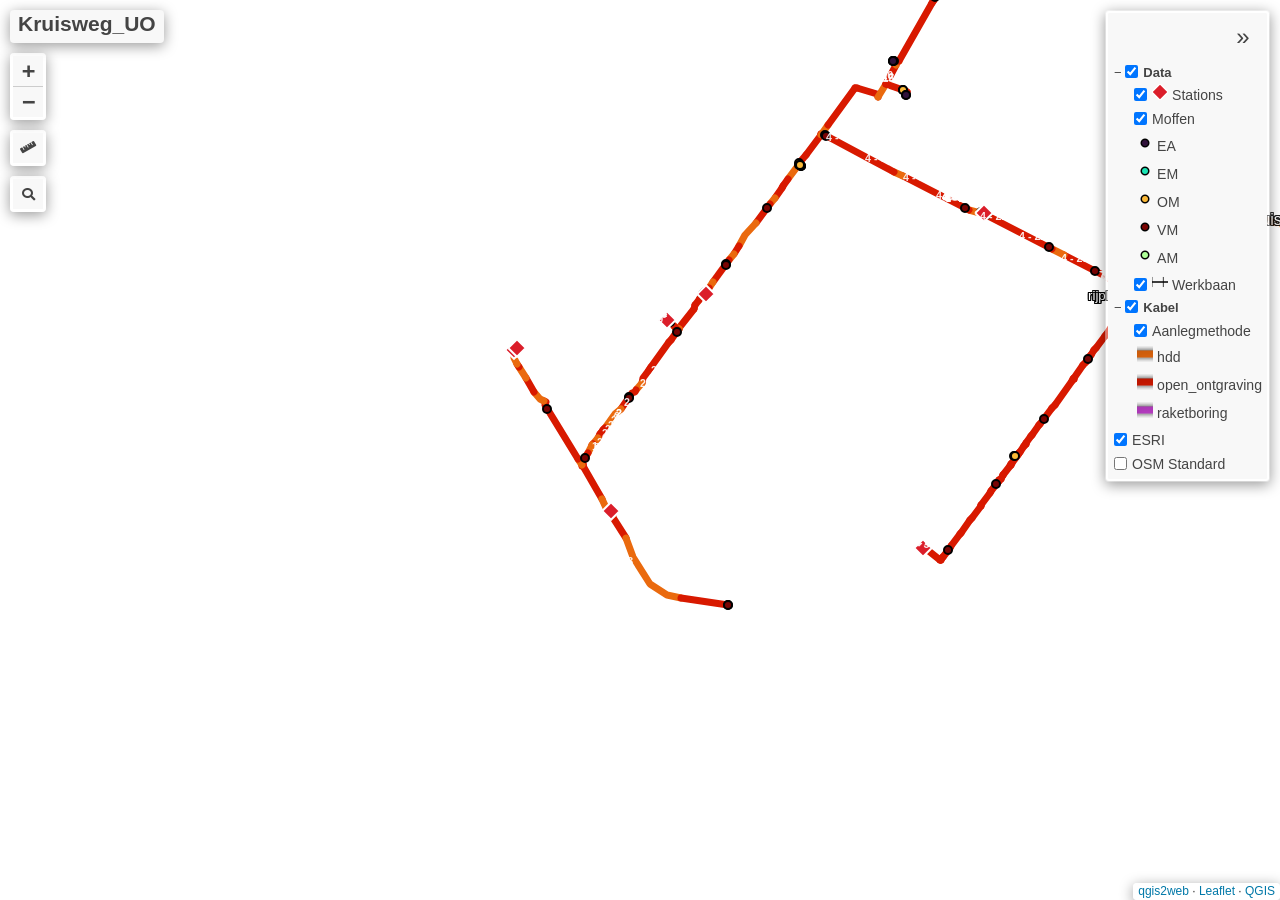
==== maps/kruisweg/index.html @ bae48043 "Kruisweg toegevoegd" ====
<!doctype html>
<html lang="en">
    <head>
        <meta charset="utf-8">
        <meta http-equiv="X-UA-Compatible" content="IE=edge">
        <meta name="viewport" content="initial-scale=1,user-scalable=no,maximum-scale=1,width=device-width">
        <meta name="mobile-web-app-capable" content="yes">
        <meta name="apple-mobile-web-app-capable" content="yes">
        <link rel="stylesheet" href="css/leaflet.css">
        <link rel="stylesheet" href="css/L.Control.Layers.Tree.css">
        <link rel="stylesheet" href="css/qgis2web.css">
        <link rel="stylesheet" href="css/fontawesome-all.min.css">
        <link rel="stylesheet" href="css/leaflet.photon.css">
        <link rel="stylesheet" href="css/leaflet-measure.css">
        <style>
        html, body, #map {
            width: 100%;
            height: 100%;
            padding: 0;
            margin: 0;
        }
        </style>
        <title>Kruisweg_UO</title>
    </head>
    <body>
        <div id="map">
        </div>
        <script src="js/qgis2web_expressions.js"></script>
        <script src="js/leaflet.js"></script>
        <script src="js/L.Control.Layers.Tree.min.js"></script>
        <script src="js/multi-style-layer.js"></script>
        <script src="js/leaflet-svg-shape-markers.min.js"></script>
        <script src="js/leaflet.rotatedMarker.js"></script>
        <script src="js/leaflet.pattern.js"></script>
        <script src="js/leaflet-hash.js"></script>
        <script src="js/Autolinker.min.js"></script>
        <script src="js/rbush.min.js"></script>
        <script src="js/labelgun.min.js"></script>
        <script src="js/labels.js"></script>
        <script src="js/leaflet.photon.js"></script>
        <script src="js/leaflet-measure.js"></script>
        <script src="data/Aanlegmethode_2.js"></script>
        <script src="data/Werkbaan_3.js"></script>
        <script src="data/Moffen_4.js"></script>
        <script src="data/Stations_5.js"></script>
        <script>
        var map = L.map('map', {
            zoomControl:false, maxZoom:28, minZoom:1
        }).fitBounds([[52.838332787117146,4.825926845890292],[52.86532872210832,4.874826910459181]]);
        var hash = new L.Hash(map);
        map.attributionControl.setPrefix('<a href="https://github.com/qgis2web/qgis2web" target="_blank">qgis2web</a> &middot; <a href="https://leafletjs.com" title="A JS library for interactive maps">Leaflet</a> &middot; <a href="https://qgis.org">QGIS</a>');
        var autolinker = new Autolinker({truncate: {length: 30, location: 'smart'}});
        // remove popup's row if "visible-with-data"
        function removeEmptyRowsFromPopupContent(content, feature) {
         var tempDiv = document.createElement('div');
         tempDiv.innerHTML = content;
         var rows = tempDiv.querySelectorAll('tr');
         for (var i = 0; i < rows.length; i++) {
             var td = rows[i].querySelector('td.visible-with-data');
             var key = td ? td.id : '';
             if (td && td.classList.contains('visible-with-data') && feature.properties[key] == null) {
                 rows[i].parentNode.removeChild(rows[i]);
             }
         }
         return tempDiv.innerHTML;
        }
        // modify popup if contains media
        function addClassToPopupIfMedia(content, popup) {
            var tempDiv = document.createElement('div');
            tempDiv.innerHTML = content;
            var imgTd = tempDiv.querySelector('td img');
            if (imgTd) {
                var src = imgTd.getAttribute('src');
                if (/\.(jpg|jpeg|png|gif|bmp|webp|avif)$/i.test(src)) {
                    popup._contentNode.classList.add('media');
                    var img = popup._contentNode.querySelector('td img');
                    if (img) {
                        // If already loaded (cache), update immediately
                        if (img.complete && img.naturalHeight > 0) {
                            popup.update();
                        } else {
                            img.addEventListener('load', function() {
                                popup.update();
                            });
                            img.addEventListener('error', function() {
                                popup.update();
                            });
                        }
                    }
                } else if (/\.(mp3|wav|ogg|aac)$/i.test(src)) {
                    var audio = document.createElement('audio');
                    audio.controls = true;
                    audio.src = src;
                    imgTd.parentNode.replaceChild(audio, imgTd);
                    popup._contentNode.classList.add('media');
                    setTimeout(function() {
                        popup.setContent(tempDiv.innerHTML);
                        popup.update();
                    }, 10);
                } else if (/\.(mp4|webm|ogg|mov)$/i.test(src)) {
                    var video = document.createElement('video');
                    video.controls = true;
                    video.src = src;
                    video.style.width = "400px";
                    video.style.height = "300px";
                    video.style.maxHeight = "60vh";
                    video.style.maxWidth = "60vw";
                    imgTd.parentNode.replaceChild(video, imgTd);
                    popup._contentNode.classList.add('media');
                    // Aggiorna il popup quando il video carica i metadati
                    video.addEventListener('loadedmetadata', function() {
                        popup.update();
                    });
                    setTimeout(function() {
                        popup.setContent(tempDiv.innerHTML);
                        popup.update();
                    }, 10);
                } else {
                    popup._contentNode.classList.remove('media');
                }
            } else {
                popup._contentNode.classList.remove('media');
            }
        }
        var title = new L.Control({'position':'topleft'});
        title.onAdd = function (map) {
            this._div = L.DomUtil.create('div', 'info');
            this.update();
            return this._div;
        };
        title.update = function () {
            this._div.innerHTML = '<h2>Kruisweg_UO</h2>';
        };
        title.addTo(map);
        var zoomControl = L.control.zoom({
            position: 'topleft'
        }).addTo(map);
        var measureControl = new L.Control.Measure({
            position: 'topleft',
            primaryLengthUnit: 'meters',
            secondaryLengthUnit: 'kilometers',
            primaryAreaUnit: 'sqmeters',
            secondaryAreaUnit: 'hectares'
        });
        measureControl.addTo(map);
        document.getElementsByClassName('leaflet-control-measure-toggle')[0].innerHTML = '';
        document.getElementsByClassName('leaflet-control-measure-toggle')[0].className += ' fas fa-ruler';
        var bounds_group = new L.featureGroup([]);
        function setBounds() {
        }
        map.createPane('pane_OSMStandard_0');
        map.getPane('pane_OSMStandard_0').style.zIndex = 400;
        var layer_OSMStandard_0 = L.tileLayer('http://tile.openstreetmap.org/{z}/{x}/{y}.png', {
            pane: 'pane_OSMStandard_0',
            opacity: 1.0,
            attribution: '<a href="https://www.openstreetmap.org/copyright">© OpenStreetMap contributors, CC-BY-SA</a>',
            minZoom: 1,
            maxZoom: 28,
            minNativeZoom: 0,
            maxNativeZoom: 19
        });
        layer_OSMStandard_0;
        map.createPane('pane_ESRI_1');
        map.getPane('pane_ESRI_1').style.zIndex = 401;
        var layer_ESRI_1 = L.tileLayer('https://services.arcgisonline.com/arcgis/rest/services/World_Imagery/MapServer/tile/{z}/{y}/{x}', {
            pane: 'pane_ESRI_1',
            opacity: 1.0,
            attribution: '',
            minZoom: 1,
            maxZoom: 28,
            minNativeZoom: 0,
            maxNativeZoom: 19
        });
        layer_ESRI_1;
        map.addLayer(layer_ESRI_1);
        function pop_Aanlegmethode_2(feature, layer) {
            var popupContent = '<table>\
                    <tr>\
                        <td colspan="2">' + (feature.properties['fid'] !== null ? autolinker.link(String(feature.properties['fid']).replace(/'/g, '\'').toLocaleString()) : '') + '</td>\
                    </tr>\
                    <tr>\
                        <td colspan="2">' + (feature.properties['id'] !== null ? autolinker.link(String(feature.properties['id']).replace(/'/g, '\'').toLocaleString()) : '') + '</td>\
                    </tr>\
                    <tr>\
                        <td colspan="2">' + (feature.properties['Kabel_1'] !== null ? autolinker.link(String(feature.properties['Kabel_1']).replace(/'/g, '\'').toLocaleString()) : '') + '</td>\
                    </tr>\
                    <tr>\
                        <td colspan="2">' + (feature.properties['Kabel_2'] !== null ? autolinker.link(String(feature.properties['Kabel_2']).replace(/'/g, '\'').toLocaleString()) : '') + '</td>\
                    </tr>\
                    <tr>\
                        <td colspan="2">' + (feature.properties['Kabel_3'] !== null ? autolinker.link(String(feature.properties['Kabel_3']).replace(/'/g, '\'').toLocaleString()) : '') + '</td>\
                    </tr>\
                    <tr>\
                        <td colspan="2">' + (feature.properties['Kabel_4'] !== null ? autolinker.link(String(feature.properties['Kabel_4']).replace(/'/g, '\'').toLocaleString()) : '') + '</td>\
                    </tr>\
                    <tr>\
                        <td colspan="2">' + (feature.properties['Kabel_5'] !== null ? autolinker.link(String(feature.properties['Kabel_5']).replace(/'/g, '\'').toLocaleString()) : '') + '</td>\
                    </tr>\
                    <tr>\
                        <td colspan="2">' + (feature.properties['Kabel_6'] !== null ? autolinker.link(String(feature.properties['Kabel_6']).replace(/'/g, '\'').toLocaleString()) : '') + '</td>\
                    </tr>\
                    <tr>\
                        <td colspan="2">' + (feature.properties['Alegmethod'] !== null ? autolinker.link(String(feature.properties['Alegmethod']).replace(/'/g, '\'').toLocaleString()) : '') + '</td>\
                    </tr>\
                    <tr>\
                        <td colspan="2">' + (feature.properties['Maaiveld'] !== null ? autolinker.link(String(feature.properties['Maaiveld']).replace(/'/g, '\'').toLocaleString()) : '') + '</td>\
                    </tr>\
                    <tr>\
                        <td colspan="2">' + (feature.properties['OOG_MB'] !== null ? autolinker.link(String(feature.properties['OOG_MB']).replace(/'/g, '\'').toLocaleString()) : '') + '</td>\
                    </tr>\
                    <tr>\
                        <td colspan="2">' + (feature.properties['Station'] !== null ? autolinker.link(String(feature.properties['Station']).replace(/'/g, '\'').toLocaleString()) : '') + '</td>\
                    </tr>\
                    <tr>\
                        <td colspan="2">' + (feature.properties['Boring_ID'] !== null ? autolinker.link(String(feature.properties['Boring_ID']).replace(/'/g, '\'').toLocaleString()) : '') + '</td>\
                    </tr>\
                    <tr>\
                        <td colspan="2">' + (feature.properties['Glasvezel'] !== null ? autolinker.link(String(feature.properties['Glasvezel']).replace(/'/g, '\'').toLocaleString()) : '') + '</td>\
                    </tr>\
                    <tr>\
                        <td colspan="2">' + (feature.properties['Profiel'] !== null ? autolinker.link(String(feature.properties['Profiel']).replace(/'/g, '\'').toLocaleString()) : '') + '</td>\
                    </tr>\
                    <tr>\
                        <td colspan="2">' + (feature.properties['Boombschrm'] !== null ? autolinker.link(String(feature.properties['Boombschrm']).replace(/'/g, '\'').toLocaleString()) : '') + '</td>\
                    </tr>\
                    <tr>\
                        <td colspan="2">' + (feature.properties['Boomvrwdrn'] !== null ? autolinker.link(String(feature.properties['Boomvrwdrn']).replace(/'/g, '\'').toLocaleString()) : '') + '</td>\
                    </tr>\
                    <tr>\
                        <td colspan="2">' + (feature.properties['Lantaarnpl'] !== null ? autolinker.link(String(feature.properties['Lantaarnpl']).replace(/'/g, '\'').toLocaleString()) : '') + '</td>\
                    </tr>\
                    <tr>\
                        <td colspan="2">' + (feature.properties['Bushalte'] !== null ? autolinker.link(String(feature.properties['Bushalte']).replace(/'/g, '\'').toLocaleString()) : '') + '</td>\
                    </tr>\
                    <tr>\
                        <td colspan="2">' + (feature.properties['Hekwerk'] !== null ? autolinker.link(String(feature.properties['Hekwerk']).replace(/'/g, '\'').toLocaleString()) : '') + '</td>\
                    </tr>\
                    <tr>\
                        <td colspan="2">' + (feature.properties['Verkeerobj'] !== null ? autolinker.link(String(feature.properties['Verkeerobj']).replace(/'/g, '\'').toLocaleString()) : '') + '</td>\
                    </tr>\
                    <tr>\
                        <td colspan="2">' + (feature.properties['Opsluitbnd'] !== null ? autolinker.link(String(feature.properties['Opsluitbnd']).replace(/'/g, '\'').toLocaleString()) : '') + '</td>\
                    </tr>\
                    <tr>\
                        <td colspan="2">' + (feature.properties['Trottoirbd'] !== null ? autolinker.link(String(feature.properties['Trottoirbd']).replace(/'/g, '\'').toLocaleString()) : '') + '</td>\
                    </tr>\
                    <tr>\
                        <td colspan="2">' + (feature.properties['Komportaal'] !== null ? autolinker.link(String(feature.properties['Komportaal']).replace(/'/g, '\'').toLocaleString()) : '') + '</td>\
                    </tr>\
                    <tr>\
                        <td colspan="2">' + (feature.properties['Bossage'] !== null ? autolinker.link(String(feature.properties['Bossage']).replace(/'/g, '\'').toLocaleString()) : '') + '</td>\
                    </tr>\
                    <tr>\
                        <td colspan="2">' + (feature.properties['Verharding'] !== null ? autolinker.link(String(feature.properties['Verharding']).replace(/'/g, '\'').toLocaleString()) : '') + '</td>\
                    </tr>\
                    <tr>\
                        <td colspan="2">' + (feature.properties['Bouwhek'] !== null ? autolinker.link(String(feature.properties['Bouwhek']).replace(/'/g, '\'').toLocaleString()) : '') + '</td>\
                    </tr>\
                    <tr>\
                        <td colspan="2">' + (feature.properties['RBaan'] !== null ? autolinker.link(String(feature.properties['RBaan']).replace(/'/g, '\'').toLocaleString()) : '') + '</td>\
                    </tr>\
                    <tr>\
                        <td colspan="2">' + (feature.properties['Keerlus'] !== null ? autolinker.link(String(feature.properties['Keerlus']).replace(/'/g, '\'').toLocaleString()) : '') + '</td>\
                    </tr>\
                    <tr>\
                        <td colspan="2">' + (feature.properties['Boorplat'] !== null ? autolinker.link(String(feature.properties['Boorplat']).replace(/'/g, '\'').toLocaleString()) : '') + '</td>\
                    </tr>\
                    <tr>\
                        <td colspan="2">' + (feature.properties['Notitie'] !== null ? autolinker.link(String(feature.properties['Notitie']).replace(/'/g, '\'').toLocaleString()) : '') + '</td>\
                    </tr>\
                    <tr>\
                        <td colspan="2">' + (feature.properties['Hinder'] !== null ? autolinker.link(String(feature.properties['Hinder']).replace(/'/g, '\'').toLocaleString()) : '') + '</td>\
                    </tr>\
                    <tr>\
                        <td colspan="2">' + (feature.properties['Schapengaas'] !== null ? autolinker.link(String(feature.properties['Schapengaas']).replace(/'/g, '\'').toLocaleString()) : '') + '</td>\
                    </tr>\
                    <tr>\
                        <td colspan="2">' + (feature.properties['SECTIE'] !== null ? autolinker.link(String(feature.properties['SECTIE']).replace(/'/g, '\'').toLocaleString()) : '') + '</td>\
                    </tr>\
                    <tr>\
                        <td colspan="2">' + (feature.properties['SUBSECTIE'] !== null ? autolinker.link(String(feature.properties['SUBSECTIE']).replace(/'/g, '\'').toLocaleString()) : '') + '</td>\
                    </tr>\
                    <tr>\
                        <td colspan="2">' + (feature.properties['lengte'] !== null ? autolinker.link(String(feature.properties['lengte']).replace(/'/g, '\'').toLocaleString()) : '') + '</td>\
                    </tr>\
                </table>';
            var content = removeEmptyRowsFromPopupContent(popupContent, feature);
			layer.on('popupopen', function(e) {
				addClassToPopupIfMedia(content, e.popup);
			});
			layer.bindPopup(content, { maxHeight: 400 });
        }

        function style_Aanlegmethode_2_0(feature) {
            switch(String(feature.properties['Alegmethod'])) {
                case 'hdd':
                    return {
                pane: 'pane_Aanlegmethode_2',
                opacity: 1,
                color: 'rgba(234,106,14,1.0)',
                dashArray: '',
                lineCap: 'round',
                lineJoin: 'round',
                weight: 7.0,
                fillOpacity: 0,
                interactive: true,
            }
                    break;
                case 'open_ontgraving':
                    return {
                pane: 'pane_Aanlegmethode_2',
                opacity: 1,
                color: 'rgba(216,25,0,1.0)',
                dashArray: '',
                lineCap: 'round',
                lineJoin: 'round',
                weight: 7.0,
                fillOpacity: 0,
                interactive: true,
            }
                    break;
                case 'raketboring':
                    return {
                pane: 'pane_Aanlegmethode_2',
                opacity: 1,
                color: 'rgba(195,64,207,1.0)',
                dashArray: '',
                lineCap: 'round',
                lineJoin: 'round',
                weight: 7.0,
                fillOpacity: 0,
                interactive: true,
            }
                    break;
            }
        }
        map.createPane('pane_Aanlegmethode_2');
        map.getPane('pane_Aanlegmethode_2').style.zIndex = 402;
        map.getPane('pane_Aanlegmethode_2').style['mix-blend-mode'] = 'normal';
        var layer_Aanlegmethode_2 = new L.geoJson(json_Aanlegmethode_2, {
            attribution: '',
            interactive: true,
            dataVar: 'json_Aanlegmethode_2',
            layerName: 'layer_Aanlegmethode_2',
            pane: 'pane_Aanlegmethode_2',
            onEachFeature: pop_Aanlegmethode_2,
            style: style_Aanlegmethode_2_0,
        });
        bounds_group.addLayer(layer_Aanlegmethode_2);
        map.addLayer(layer_Aanlegmethode_2);
        function pop_Werkbaan_3(feature, layer) {
            var popupContent = '<table>\
                    <tr>\
                        <td colspan="2">' + (feature.properties['fid'] !== null ? autolinker.link(String(feature.properties['fid']).replace(/'/g, '\'').toLocaleString()) : '') + '</td>\
                    </tr>\
                    <tr>\
                        <td colspan="2">' + (feature.properties['id'] !== null ? autolinker.link(String(feature.properties['id']).replace(/'/g, '\'').toLocaleString()) : '') + '</td>\
                    </tr>\
                    <tr>\
                        <td colspan="2">' + (feature.properties['type_baan'] !== null ? autolinker.link(String(feature.properties['type_baan']).replace(/'/g, '\'').toLocaleString()) : '') + '</td>\
                    </tr>\
                    <tr>\
                        <td colspan="2">' + (feature.properties['Notities'] !== null ? autolinker.link(String(feature.properties['Notities']).replace(/'/g, '\'').toLocaleString()) : '') + '</td>\
                    </tr>\
                    <tr>\
                        <td colspan="2">' + (feature.properties['sectie'] !== null ? autolinker.link(String(feature.properties['sectie']).replace(/'/g, '\'').toLocaleString()) : '') + '</td>\
                    </tr>\
                    <tr>\
                        <td colspan="2">' + (feature.properties['subsectie'] !== null ? autolinker.link(String(feature.properties['subsectie']).replace(/'/g, '\'').toLocaleString()) : '') + '</td>\
                    </tr>\
                    <tr>\
                        <td colspan="2">' + (feature.properties['lengte'] !== null ? autolinker.link(String(feature.properties['lengte']).replace(/'/g, '\'').toLocaleString()) : '') + '</td>\
                    </tr>\
                </table>';
            var content = removeEmptyRowsFromPopupContent(popupContent, feature);
			layer.on('popupopen', function(e) {
				addClassToPopupIfMedia(content, e.popup);
			});
			layer.bindPopup(content, { maxHeight: 400 });
        }

        function style_Werkbaan_3_0() {
            return {
                pane: 'pane_Werkbaan_3',
                opacity: 1,
                color: 'rgba(0,0,0,1.0)',
                dashArray: '',
                lineCap: 'round',
                lineJoin: 'round',
                weight: 2.0,
                fillOpacity: 0,
                interactive: true,
            }
        }
        function style_Werkbaan_3_1() {
            return {
                pane: 'pane_Werkbaan_3',
                interactive: true,
            }
        }
        map.createPane('pane_Werkbaan_3');
        map.getPane('pane_Werkbaan_3').style.zIndex = 403;
        map.getPane('pane_Werkbaan_3').style['mix-blend-mode'] = 'normal';
        var layer_Werkbaan_3 = new L.geoJson.multiStyle(json_Werkbaan_3, {
            attribution: '',
            interactive: true,
            dataVar: 'json_Werkbaan_3',
            layerName: 'layer_Werkbaan_3',
            pane: 'pane_Werkbaan_3',
            onEachFeature: pop_Werkbaan_3,
            styles: [style_Werkbaan_3_0,style_Werkbaan_3_1,]
        });
        bounds_group.addLayer(layer_Werkbaan_3);
        map.addLayer(layer_Werkbaan_3);
        function pop_Moffen_4(feature, layer) {
            var popupContent = '<table>\
                    <tr>\
                        <td colspan="2">' + (feature.properties['fid'] !== null ? autolinker.link(String(feature.properties['fid']).replace(/'/g, '\'').toLocaleString()) : '') + '</td>\
                    </tr>\
                    <tr>\
                        <td colspan="2">' + (feature.properties['id'] !== null ? autolinker.link(String(feature.properties['id']).replace(/'/g, '\'').toLocaleString()) : '') + '</td>\
                    </tr>\
                    <tr>\
                        <td colspan="2">' + (feature.properties['type_mof'] !== null ? autolinker.link(String(feature.properties['type_mof']).replace(/'/g, '\'').toLocaleString()) : '') + '</td>\
                    </tr>\
                    <tr>\
                        <td colspan="2">' + (feature.properties['type_kabel'] !== null ? autolinker.link(String(feature.properties['type_kabel']).replace(/'/g, '\'').toLocaleString()) : '') + '</td>\
                    </tr>\
                    <tr>\
                        <td colspan="2">' + (feature.properties['sectie'] !== null ? autolinker.link(String(feature.properties['sectie']).replace(/'/g, '\'').toLocaleString()) : '') + '</td>\
                    </tr>\
                    <tr>\
                        <td colspan="2">' + (feature.properties['subsectie'] !== null ? autolinker.link(String(feature.properties['subsectie']).replace(/'/g, '\'').toLocaleString()) : '') + '</td>\
                    </tr>\
                </table>';
            var content = removeEmptyRowsFromPopupContent(popupContent, feature);
			layer.on('popupopen', function(e) {
				addClassToPopupIfMedia(content, e.popup);
			});
			layer.bindPopup(content, { maxHeight: 400 });
        }

        function style_Moffen_4_0(feature) {
            switch(String(feature.properties['type_mof'])) {
                case 'EA':
                    return {
                pane: 'pane_Moffen_4',
                radius: 4.0,
                opacity: 1,
                color: 'rgba(0,0,0,1.0)',
                dashArray: '',
                lineCap: 'butt',
                lineJoin: 'miter',
                weight: 2.0,
                fill: true,
                fillOpacity: 1,
                fillColor: 'rgba(48,18,59,1.0)',
                interactive: true,
            }
                    break;
                case 'EM':
                    return {
                pane: 'pane_Moffen_4',
                radius: 4.0,
                opacity: 1,
                color: 'rgba(0,0,0,1.0)',
                dashArray: '',
                lineCap: 'butt',
                lineJoin: 'miter',
                weight: 2.0,
                fill: true,
                fillOpacity: 1,
                fillColor: 'rgba(27,229,181,1.0)',
                interactive: true,
            }
                    break;
                case 'OM':
                    return {
                pane: 'pane_Moffen_4',
                radius: 4.0,
                opacity: 1,
                color: 'rgba(0,0,0,1.0)',
                dashArray: '',
                lineCap: 'butt',
                lineJoin: 'miter',
                weight: 2.0,
                fill: true,
                fillOpacity: 1,
                fillColor: 'rgba(251,185,56,1.0)',
                interactive: true,
            }
                    break;
                case 'VM':
                    return {
                pane: 'pane_Moffen_4',
                radius: 4.0,
                opacity: 1,
                color: 'rgba(0,0,0,1.0)',
                dashArray: '',
                lineCap: 'butt',
                lineJoin: 'miter',
                weight: 2.0,
                fill: true,
                fillOpacity: 1,
                fillColor: 'rgba(122,4,3,1.0)',
                interactive: true,
            }
                    break;
                case 'AM':
                    return {
                pane: 'pane_Moffen_4',
                radius: 4.0,
                opacity: 1,
                color: 'rgba(0,0,0,1.0)',
                dashArray: '',
                lineCap: 'butt',
                lineJoin: 'miter',
                weight: 2.0,
                fill: true,
                fillOpacity: 1,
                fillColor: 'rgba(174,255,151,1.0)',
                interactive: true,
            }
                    break;
            }
        }
        map.createPane('pane_Moffen_4');
        map.getPane('pane_Moffen_4').style.zIndex = 404;
        map.getPane('pane_Moffen_4').style['mix-blend-mode'] = 'normal';
        var layer_Moffen_4 = new L.geoJson(json_Moffen_4, {
            attribution: '',
            interactive: true,
            dataVar: 'json_Moffen_4',
            layerName: 'layer_Moffen_4',
            pane: 'pane_Moffen_4',
            onEachFeature: pop_Moffen_4,
            pointToLayer: function (feature, latlng) {
                var context = {
                    feature: feature,
                    variables: {}
                };
                return L.circleMarker(latlng, style_Moffen_4_0(feature));
            },
        });
        bounds_group.addLayer(layer_Moffen_4);
        map.addLayer(layer_Moffen_4);
        function pop_Stations_5(feature, layer) {
            var popupContent = '<table>\
                    <tr>\
                        <td colspan="2">' + (feature.properties['fid'] !== null ? autolinker.link(String(feature.properties['fid']).replace(/'/g, '\'').toLocaleString()) : '') + '</td>\
                    </tr>\
                    <tr>\
                        <td colspan="2">' + (feature.properties['id'] !== null ? autolinker.link(String(feature.properties['id']).replace(/'/g, '\'').toLocaleString()) : '') + '</td>\
                    </tr>\
                    <tr>\
                        <td colspan="2">' + (feature.properties['Naam'] !== null ? autolinker.link(String(feature.properties['Naam']).replace(/'/g, '\'').toLocaleString()) : '') + '</td>\
                    </tr>\
                    <tr>\
                        <td colspan="2">' + (feature.properties['Status'] !== null ? autolinker.link(String(feature.properties['Status']).replace(/'/g, '\'').toLocaleString()) : '') + '</td>\
                    </tr>\
                </table>';
            var content = removeEmptyRowsFromPopupContent(popupContent, feature);
			layer.on('popupopen', function(e) {
				addClassToPopupIfMedia(content, e.popup);
			});
			layer.bindPopup(content, { maxHeight: 400 });
        }

        function style_Stations_5_0() {
            return {
                pane: 'pane_Stations_5',
                shape: 'diamond',
                radius: 8.8,
                opacity: 1,
                color: 'rgba(255,255,255,1.0)',
                dashArray: '',
                lineCap: 'butt',
                lineJoin: 'miter',
                weight: 2.0,
                fill: true,
                fillOpacity: 1,
                fillColor: 'rgba(219,30,42,1.0)',
                interactive: true,
            }
        }
        map.createPane('pane_Stations_5');
        map.getPane('pane_Stations_5').style.zIndex = 405;
        map.getPane('pane_Stations_5').style['mix-blend-mode'] = 'normal';
        var layer_Stations_5 = new L.geoJson(json_Stations_5, {
            attribution: '',
            interactive: true,
            dataVar: 'json_Stations_5',
            layerName: 'layer_Stations_5',
            pane: 'pane_Stations_5',
            onEachFeature: pop_Stations_5,
            pointToLayer: function (feature, latlng) {
                var context = {
                    feature: feature,
                    variables: {}
                };
                return L.shapeMarker(latlng, style_Stations_5_0(feature));
            },
        });
        bounds_group.addLayer(layer_Stations_5);
        map.addLayer(layer_Stations_5);
        const url = {"Nominatim OSM": "https://nominatim.openstreetmap.org/search?format=geojson&addressdetails=1&",
        "France BAN": "https://api-adresse.data.gouv.fr/search/?"}
        var photonControl = L.control.photon({
            url: url["Nominatim OSM"],
            feedbackLabel: '',
            position: 'topleft',
            includePosition: true,
            initial: true,
            // resultsHandler: myHandler,
        }).addTo(map);
        photonControl._container.childNodes[0].style.borderRadius="10px"
        // Create a variable to store the geoJSON data
        var x = null;
        // Create a variable to store the marker
        var marker = null;
        // Add an event listener to the Photon control to create a marker from the returned geoJSON data
        var z = null;
        photonControl.on('selected', function(e) {
            console.log(photonControl.search.resultsContainer);
            if (x != null) {
                map.removeLayer(obj3.marker);
                map.removeLayer(x);
            }
            obj2.gcd = e.choice;
            x = L.geoJSON(obj2.gcd).addTo(map);
            var label = typeof obj2.gcd.properties.label === 'undefined' ? obj2.gcd.properties.display_name : obj2.gcd.properties.label;
            obj3.marker = L.marker(x.getLayers()[0].getLatLng()).bindPopup(label).addTo(map);
            map.setView(x.getLayers()[0].getLatLng(), 17);
            z = typeof e.choice.properties.label === 'undefined'? e.choice.properties.display_name : e.choice.properties.label;
            console.log(e);
            e.target.input.value = z;
        });
        var search = document.getElementsByClassName("leaflet-photon leaflet-control")[0];
        search.classList.add("leaflet-control-search")
        search.style.display = "flex";
        search.style.backgroundColor="rgba(255,255,255,0.5)" 

        // Create the new button element
        var button = document.createElement("div");
        button.id = "gcd-button-control";
        button.className = "gcd-gl-btn fa fa-search search-button";

        // Insert the button at the beginning of the search control
        search.insertBefore(button, search.firstChild);
        last = search.lastChild;
        last.style.display = "none";
        button.addEventListener("click", function (e) {
            if (last.style.display === "none") {
                last.style.display = "block";
            } else {
                last.style.display = "none";
            }
        });
        var overlaysTree = [
        {label: '<b>Data</b>',  selectAllCheckbox: true, children: [
            {label: '<img src="legend/Stations_5.png" /> Stations', layer: layer_Stations_5},
            {label: 'Moffen<br /><table><tr><td style="text-align: center;"><img src="legend/Moffen_4_EA0.png" /></td><td>EA</td></tr><tr><td style="text-align: center;"><img src="legend/Moffen_4_EM1.png" /></td><td>EM</td></tr><tr><td style="text-align: center;"><img src="legend/Moffen_4_OM2.png" /></td><td>OM</td></tr><tr><td style="text-align: center;"><img src="legend/Moffen_4_VM3.png" /></td><td>VM</td></tr><tr><td style="text-align: center;"><img src="legend/Moffen_4_AM4.png" /></td><td>AM</td></tr></table>', layer: layer_Moffen_4},
            {label: '<img src="legend/Werkbaan_3.png" /> Werkbaan', layer: layer_Werkbaan_3},]},
        {label: '<b>Kabel</b>',  selectAllCheckbox: true, children: [
            {label: 'Aanlegmethode<br /><table><tr><td style="text-align: center;"><img src="legend/Aanlegmethode_2_hdd0.png" /></td><td>hdd</td></tr><tr><td style="text-align: center;"><img src="legend/Aanlegmethode_2_openontgraving1.png" /></td><td>open_ontgraving</td></tr><tr><td style="text-align: center;"><img src="legend/Aanlegmethode_2_raketboring2.png" /></td><td>raketboring</td></tr></table>', layer: layer_Aanlegmethode_2},]},
            {label: "ESRI", layer: layer_ESRI_1},
            {label: "OSM Standard", layer: layer_OSMStandard_0},]
        var lay = L.control.layers.tree(null, overlaysTree,{
            //namedToggle: true,
            //selectorBack: false,
            //closedSymbol: '&#8862; &#x1f5c0;',
            //openedSymbol: '&#8863; &#x1f5c1;',
            //collapseAll: 'Collapse all',
            //expandAll: 'Expand all',
            collapsed: false, 
        });
        lay.addTo(map);
		document.addEventListener("DOMContentLoaded", function() {
            // set new Layers List height which considers toggle icon
            function newLayersListHeight() {
                var layerScrollbarElement = document.querySelector('.leaflet-control-layers-scrollbar');
                if (layerScrollbarElement) {
                    var layersListElement = document.querySelector('.leaflet-control-layers-list');
                    var originalHeight = layersListElement.style.height 
                        || window.getComputedStyle(layersListElement).height;
                    var newHeight = parseFloat(originalHeight) - 50;
                    layersListElement.style.height = newHeight + 'px';
                }
            }
            var isLayersListExpanded = true;
            var controlLayersElement = document.querySelector('.leaflet-control-layers');
            var toggleLayerControl = document.querySelector('.leaflet-control-layers-toggle');
            // toggle Collapsed/Expanded and apply new Layers List height
            toggleLayerControl.addEventListener('click', function() {
                if (isLayersListExpanded) {
                    controlLayersElement.classList.remove('leaflet-control-layers-expanded');
                } else {
                    controlLayersElement.classList.add('leaflet-control-layers-expanded');
                }
                isLayersListExpanded = !isLayersListExpanded;
                newLayersListHeight()
            });	
			// apply new Layers List height if toggle layerstree
			if (controlLayersElement) {
				controlLayersElement.addEventListener('click', function(event) {
					var toggleLayerHeaderPointer = event.target.closest('.leaflet-layerstree-header-pointer span');
					if (toggleLayerHeaderPointer) {
						newLayersListHeight();
					}
				});
			}
            // Collapsed/Expanded at Start to apply new height
            setTimeout(function() {
                toggleLayerControl.click();
            }, 10);
            setTimeout(function() {
                toggleLayerControl.click();
            }, 10);
            // Collapsed touch/small screen
            var isSmallScreen = window.innerWidth < 650;
            if (isSmallScreen) {
                setTimeout(function() {
                    controlLayersElement.classList.remove('leaflet-control-layers-expanded');
                    isLayersListExpanded = !isLayersListExpanded;
                }, 500);
            }  
        });       
        setBounds();
        var i = 0;
        layer_Aanlegmethode_2.eachLayer(function(layer) {
            var context = {
                feature: layer.feature,
                variables: {}
            };
            layer.bindTooltip((exp_label_Aanlegmethode_2_eval_expression(context) !== null?String('<div style="color: #ffffff; font-size: 8pt; font-weight: bold; font-family: \'Open Sans\', sans-serif;">' + exp_label_Aanlegmethode_2_eval_expression(context)) + '</div>':''), {permanent: true, offset: [-0, -16], className: 'css_Aanlegmethode_2'});
            labels.push(layer);
            totalMarkers += 1;
              layer.added = true;
              addLabel(layer, i);
              i++;
        });
        var i = 0;
        layer_Werkbaan_3.eachLayer(function(layer) {
            var context = {
                feature: layer.feature,
                variables: {}
            };
            layer.bindTooltip((layer.feature.properties['type_baan'] !== null?String('<div style="color: #ffffff; font-size: 10pt; font-family: \'Bahnschrift\', sans-serif;">' + layer.feature.properties['type_baan']) + '</div>':''), {permanent: true, offset: [-0, -16], className: 'css_Werkbaan_3'});
            labels.push(layer);
            totalMarkers += 1;
              layer.added = true;
              addLabel(layer, i);
              i++;
        });
        var i = 0;
        layer_Stations_5.eachLayer(function(layer) {
            var context = {
                feature: layer.feature,
                variables: {}
            };
            layer.bindTooltip((layer.feature.properties['Naam'] !== null?String('<div style="color: #ffffff; font-size: 12pt; font-family: \'Bahnschrift\', sans-serif;">' + layer.feature.properties['Naam']) + '</div>':''), {permanent: true, offset: [-0, -16], className: 'css_Stations_5'});
            labels.push(layer);
            totalMarkers += 1;
              layer.added = true;
              addLabel(layer, i);
              i++;
        });
        resetLabels([layer_Aanlegmethode_2,layer_Werkbaan_3,layer_Moffen_4,layer_Stations_5]);
        map.on("zoomend", function(){
            resetLabels([layer_Aanlegmethode_2,layer_Werkbaan_3,layer_Moffen_4,layer_Stations_5]);
        });
        map.on("layeradd", function(){
            resetLabels([layer_Aanlegmethode_2,layer_Werkbaan_3,layer_Moffen_4,layer_Stations_5]);
        });
        map.on("layerremove", function(){
            resetLabels([layer_Aanlegmethode_2,layer_Werkbaan_3,layer_Moffen_4,layer_Stations_5]);
        });
        </script>        
    </body>
</html>
---- maps/kruisweg/css/leaflet.css ----
/* required styles */

.leaflet-pane,
.leaflet-tile,
.leaflet-marker-icon,
.leaflet-marker-shadow,
.leaflet-tile-container,
.leaflet-pane > svg,
.leaflet-pane > canvas,
.leaflet-zoom-box,
.leaflet-image-layer,
.leaflet-layer {
	position: absolute;
	left: 0;
	top: 0;
	}
.leaflet-container {
	overflow: hidden;
	}
.leaflet-tile,
.leaflet-marker-icon,
.leaflet-marker-shadow {
	-webkit-user-select: none;
	   -moz-user-select: none;
	        user-select: none;
	  -webkit-user-drag: none;
	}
/* Prevents IE11 from highlighting tiles in blue */
.leaflet-tile::selection {
	background: transparent;
}
/* Safari renders non-retina tile on retina better with this, but Chrome is worse */
.leaflet-safari .leaflet-tile {
	image-rendering: -webkit-optimize-contrast;
	}
/* hack that prevents hw layers "stretching" when loading new tiles */
.leaflet-safari .leaflet-tile-container {
	width: 1600px;
	height: 1600px;
	-webkit-transform-origin: 0 0;
	}
.leaflet-marker-icon,
.leaflet-marker-shadow {
	display: block;
	}
/* .leaflet-container svg: reset svg max-width decleration shipped in Joomla! (joomla.org) 3.x */
/* .leaflet-container img: map is broken in FF if you have max-width: 100% on tiles */
.leaflet-container .leaflet-overlay-pane svg {
	max-width: none !important;
	max-height: none !important;
	}
.leaflet-container .leaflet-marker-pane img,
.leaflet-container .leaflet-shadow-pane img,
.leaflet-container .leaflet-tile-pane img,
.leaflet-container img.leaflet-image-layer,
.leaflet-container .leaflet-tile {
	max-width: none !important;
	max-height: none !important;
	width: auto;
	padding: 0;
	}

.leaflet-container img.leaflet-tile {
	/* See: https://bugs.chromium.org/p/chromium/issues/detail?id=600120 */
	mix-blend-mode: plus-lighter;
}

.leaflet-container.leaflet-touch-zoom {
	-ms-touch-action: pan-x pan-y;
	touch-action: pan-x pan-y;
	}
.leaflet-container.leaflet-touch-drag {
	-ms-touch-action: pinch-zoom;
	/* Fallback for FF which doesn't support pinch-zoom */
	touch-action: none;
	touch-action: pinch-zoom;
}
.leaflet-container.leaflet-touch-drag.leaflet-touch-zoom {
	-ms-touch-action: none;
	touch-action: none;
}
.leaflet-container {
	-webkit-tap-highlight-color: transparent;
}
.leaflet-container a {
	-webkit-tap-highlight-color: rgba(51, 181, 229, 0.4);
}
.leaflet-tile {
	filter: inherit;
	visibility: hidden;
	}
.leaflet-tile-loaded {
	visibility: inherit;
	}
.leaflet-zoom-box {
	width: 0;
	height: 0;
	-moz-box-sizing: border-box;
	     box-sizing: border-box;
	z-index: 800;
	}
/* workaround for https://bugzilla.mozilla.org/show_bug.cgi?id=888319 */
.leaflet-overlay-pane svg {
	-moz-user-select: none;
	}

.leaflet-pane         { z-index: 400; }

.leaflet-tile-pane    { z-index: 200; }
.leaflet-overlay-pane { z-index: 400; }
.leaflet-shadow-pane  { z-index: 500; }
.leaflet-marker-pane  { z-index: 600; }
.leaflet-tooltip-pane   { z-index: 650; }
.leaflet-popup-pane   { z-index: 700; }

.leaflet-map-pane canvas { z-index: 100; }
.leaflet-map-pane svg    { z-index: 200; }

.leaflet-vml-shape {
	width: 1px;
	height: 1px;
	}
.lvml {
	behavior: url(#default#VML);
	display: inline-block;
	position: absolute;
	}


/* control positioning */

.leaflet-control {
	position: relative;
	z-index: 800;
	pointer-events: visiblePainted; /* IE 9-10 doesn't have auto */
	pointer-events: auto;
	}
.leaflet-top,
.leaflet-bottom {
	position: absolute;
	z-index: 1000;
	pointer-events: none;
	}
.leaflet-top {
	top: 0;
	}
.leaflet-right {
	right: 0;
	}
.leaflet-bottom {
	bottom: 0;
	}
.leaflet-left {
	left: 0;
	}
.leaflet-control {
	float: left;
	clear: both;
	}
.leaflet-right .leaflet-control {
	float: right;
	}
.leaflet-top .leaflet-control {
	margin-top: 10px;
	}
.leaflet-bottom .leaflet-control {
	margin-bottom: 10px;
	}
.leaflet-left .leaflet-control {
	margin-left: 10px;
	}
.leaflet-right .leaflet-control {
	margin-right: 10px;
	}


/* zoom and fade animations */

.leaflet-fade-anim .leaflet-popup {
	opacity: 0;
	-webkit-transition: opacity 0.2s linear;
	   -moz-transition: opacity 0.2s linear;
	        transition: opacity 0.2s linear;
	}
.leaflet-fade-anim .leaflet-map-pane .leaflet-popup {
	opacity: 1;
	}
.leaflet-zoom-animated {
	-webkit-transform-origin: 0 0;
	    -ms-transform-origin: 0 0;
	        transform-origin: 0 0;
	}
svg.leaflet-zoom-animated {
	will-change: transform;
}

.leaflet-zoom-anim .leaflet-zoom-animated {
	-webkit-transition: -webkit-transform 0.25s cubic-bezier(0,0,0.25,1);
	   -moz-transition:    -moz-transform 0.25s cubic-bezier(0,0,0.25,1);
	        transition:         transform 0.25s cubic-bezier(0,0,0.25,1);
	}
.leaflet-zoom-anim .leaflet-tile,
.leaflet-pan-anim .leaflet-tile {
	-webkit-transition: none;
	   -moz-transition: none;
	        transition: none;
	}

.leaflet-zoom-anim .leaflet-zoom-hide {
	visibility: hidden;
	}


/* cursors */

.leaflet-interactive {
	cursor: pointer;
	}
.leaflet-grab {
	cursor: -webkit-grab;
	cursor:    -moz-grab;
	cursor:         grab;
	}
.leaflet-crosshair,
.leaflet-crosshair .leaflet-interactive {
	cursor: crosshair;
	}
.leaflet-popup-pane,
.leaflet-control {
	cursor: auto;
	}
.leaflet-dragging .leaflet-grab,
.leaflet-dragging .leaflet-grab .leaflet-interactive,
.leaflet-dragging .leaflet-marker-draggable {
	cursor: move;
	cursor: -webkit-grabbing;
	cursor:    -moz-grabbing;
	cursor:         grabbing;
	}

/* marker & overlays interactivity */
.leaflet-marker-icon,
.leaflet-marker-shadow,
.leaflet-image-layer,
.leaflet-pane > svg path,
.leaflet-tile-container {
	pointer-events: none;
	}

.leaflet-marker-icon.leaflet-interactive,
.leaflet-image-layer.leaflet-interactive,
.leaflet-pane > svg path.leaflet-interactive,
svg.leaflet-image-layer.leaflet-interactive path {
	pointer-events: visiblePainted; /* IE 9-10 doesn't have auto */
	pointer-events: auto;
	}

/* visual tweaks */

.leaflet-container {
	background: #ddd;
	outline-offset: 1px;
	}
.leaflet-container a {
	color: #0078A8;
	}
.leaflet-zoom-box {
	border: 2px dotted #38f;
	background: rgba(255,255,255,0.5);
	}


/* general typography */
.leaflet-container {
	font-family: "Helvetica Neue", Arial, Helvetica, sans-serif;
	font-size: 12px;
	font-size: 0.75rem;
	line-height: 1.5;
	}


/* general toolbar styles */

.leaflet-bar {
	box-shadow: 0 1px 5px rgba(0,0,0,0.65);
	border-radius: 4px;
	}
.leaflet-bar a {
	background-color: #fff;
	border-bottom: 1px solid #ccc;
	width: 26px;
	height: 26px;
	line-height: 26px;
	display: block;
	text-align: center;
	text-decoration: none;
	color: black;
	}
.leaflet-bar a,
.leaflet-control-layers-toggle {
	background-position: 50% 50%;
	background-repeat: no-repeat;
	display: block;
	}
.leaflet-bar a:hover,
.leaflet-bar a:focus {
	background-color: #f4f4f4;
	}
.leaflet-bar a:first-child {
	border-top-left-radius: 4px;
	border-top-right-radius: 4px;
	}
.leaflet-bar a:last-child {
	border-bottom-left-radius: 4px;
	border-bottom-right-radius: 4px;
	border-bottom: none;
	}
.leaflet-bar a.leaflet-disabled {
	cursor: default;
	background-color: #f4f4f4;
	color: #bbb;
	}

.leaflet-touch .leaflet-bar a {
	width: 30px;
	height: 30px;
	line-height: 30px;
	}
.leaflet-touch .leaflet-bar a:first-child {
	border-top-left-radius: 2px;
	border-top-right-radius: 2px;
	}
.leaflet-touch .leaflet-bar a:last-child {
	border-bottom-left-radius: 2px;
	border-bottom-right-radius: 2px;
	}

/* zoom control */

.leaflet-control-zoom-in,
.leaflet-control-zoom-out {
	font: bold 18px 'Lucida Console', Monaco, monospace;
	text-indent: 1px;
	}

.leaflet-touch .leaflet-control-zoom-in, .leaflet-touch .leaflet-control-zoom-out  {
	font-size: 22px;
	}


/* layers control */

.leaflet-control-layers {
	box-shadow: 0 1px 5px rgba(0,0,0,0.4);
	background: #fff;
	border-radius: 5px;
	}
.leaflet-control-layers-toggle {
	background-image: url(images/layers.png);
	width: 36px;
	height: 36px;
	}
.leaflet-retina .leaflet-control-layers-toggle {
	background-image: url(images/layers-2x.png);
	background-size: 26px 26px;
	}
.leaflet-touch .leaflet-control-layers-toggle {
	width: 44px;
	height: 44px;
	}
.leaflet-control-layers .leaflet-control-layers-list,
.leaflet-control-layers-expanded .leaflet-control-layers-toggle {
	display: none;
	}
.leaflet-control-layers-expanded .leaflet-control-layers-list {
	display: block;
	position: relative;
	}
.leaflet-control-layers-expanded {
	padding: 6px 10px 6px 6px;
	color: #333;
	background: #fff;
	}
.leaflet-control-layers-scrollbar {
	overflow-y: scroll;
	overflow-x: hidden;
	padding-right: 5px;
	}
.leaflet-control-layers-selector {
	margin-top: 2px;
	position: relative;
	top: 1px;
	}
.leaflet-control-layers label {
	display: block;
	font-size: 13px;
	font-size: 1.08333em;
	}
.leaflet-control-layers-separator {
	height: 0;
	border-top: 1px solid #ddd;
	margin: 5px -10px 5px -6px;
	}

/* Default icon URLs */
.leaflet-default-icon-path { /* used only in path-guessing heuristic, see L.Icon.Default */
	background-image: url(images/marker-icon.png);
	}


/* attribution and scale controls */

.leaflet-container .leaflet-control-attribution {
	background: #fff;
	background: rgba(255, 255, 255, 0.8);
	margin: 0;
	}
.leaflet-control-attribution,
.leaflet-control-scale-line {
	padding: 0 5px;
	color: #333;
	line-height: 1.4;
	}
.leaflet-control-attribution a {
	text-decoration: none;
	}
.leaflet-control-attribution a:hover,
.leaflet-control-attribution a:focus {
	text-decoration: underline;
	}
.leaflet-attribution-flag {
	display: inline !important;
	vertical-align: baseline !important;
	width: 1em;
	height: 0.6669em;
	}
.leaflet-left .leaflet-control-scale {
	margin-left: 5px;
	}
.leaflet-bottom .leaflet-control-scale {
	margin-bottom: 5px;
	}
.leaflet-control-scale-line {
	border: 2px solid #777;
	border-top: none;
	line-height: 1.1;
	padding: 2px 5px 1px;
	white-space: nowrap;
	-moz-box-sizing: border-box;
	     box-sizing: border-box;
	background: rgba(255, 255, 255, 0.8);
	text-shadow: 1px 1px #fff;
	}
.leaflet-control-scale-line:not(:first-child) {
	border-top: 2px solid #777;
	border-bottom: none;
	margin-top: -2px;
	}
.leaflet-control-scale-line:not(:first-child):not(:last-child) {
	border-bottom: 2px solid #777;
	}

.leaflet-touch .leaflet-control-attribution,
.leaflet-touch .leaflet-control-layers,
.leaflet-touch .leaflet-bar {
	box-shadow: none;
	}
.leaflet-touch .leaflet-control-layers,
.leaflet-touch .leaflet-bar {
	border: 2px solid rgba(0,0,0,0.2);
	background-clip: padding-box;
	}


/* popup */

.leaflet-popup {
	position: absolute;
	text-align: center;
	margin-bottom: 20px;
	}
.leaflet-popup-content-wrapper {
	padding: 1px;
	text-align: left;
	border-radius: 12px;
	}
.leaflet-popup-content {
	margin: 13px 24px 13px 20px;
	line-height: 1.3;
	font-size: 13px;
	font-size: 1.08333em;
	min-height: 1px;
	}
.leaflet-popup-content p {
	margin: 17px 0;
	margin: 1.3em 0;
	}
.leaflet-popup-tip-container {
	width: 40px;
	height: 20px;
	position: absolute;
	left: 50%;
	margin-top: -1px;
	margin-left: -20px;
	overflow: hidden;
	pointer-events: none;
	}
.leaflet-popup-tip {
	width: 17px;
	height: 17px;
	padding: 1px;

	margin: -10px auto 0;
	pointer-events: auto;

	-webkit-transform: rotate(45deg);
	   -moz-transform: rotate(45deg);
	    -ms-transform: rotate(45deg);
	        transform: rotate(45deg);
	}
.leaflet-popup-content-wrapper,
.leaflet-popup-tip {
	background: white;
	color: #333;
	box-shadow: 0 3px 14px rgba(0,0,0,0.4);
	}
.leaflet-container a.leaflet-popup-close-button {
	position: absolute;
	top: 0;
	right: 0;
	border: none;
	text-align: center;
	width: 24px;
	height: 24px;
	font: 16px/24px Tahoma, Verdana, sans-serif;
	color: #757575;
	text-decoration: none;
	background: transparent;
	}
.leaflet-container a.leaflet-popup-close-button:hover,
.leaflet-container a.leaflet-popup-close-button:focus {
	color: #585858;
	}
.leaflet-popup-scrolled {
	overflow: auto;
	}

.leaflet-oldie .leaflet-popup-content-wrapper {
	-ms-zoom: 1;
	}
.leaflet-oldie .leaflet-popup-tip {
	width: 24px;
	margin: 0 auto;

	-ms-filter: "progid:DXImageTransform.Microsoft.Matrix(M11=0.70710678, M12=0.70710678, M21=-0.70710678, M22=0.70710678)";
	filter: progid:DXImageTransform.Microsoft.Matrix(M11=0.70710678, M12=0.70710678, M21=-0.70710678, M22=0.70710678);
	}

.leaflet-oldie .leaflet-control-zoom,
.leaflet-oldie .leaflet-control-layers,
.leaflet-oldie .leaflet-popup-content-wrapper,
.leaflet-oldie .leaflet-popup-tip {
	border: 1px solid #999;
	}


/* div icon */

.leaflet-div-icon {
	background: #fff;
	border: 1px solid #666;
	}


/* Tooltip */
/* Base styles for the element that has a tooltip */
.leaflet-tooltip {
	position: absolute;
	padding: 6px;
	background-color: #fff;
	border: 1px solid #fff;
	border-radius: 3px;
	color: #222;
	white-space: nowrap;
	-webkit-user-select: none;
	-moz-user-select: none;
	-ms-user-select: none;
	user-select: none;
	pointer-events: none;
	box-shadow: 0 1px 3px rgba(0,0,0,0.4);
	}
.leaflet-tooltip.leaflet-interactive {
	cursor: pointer;
	pointer-events: auto;
	}
.leaflet-tooltip-top:before,
.leaflet-tooltip-bottom:before,
.leaflet-tooltip-left:before,
.leaflet-tooltip-right:before {
	position: absolute;
	pointer-events: none;
	border: 6px solid transparent;
	background: transparent;
	content: "";
	}

/* Directions */

.leaflet-tooltip-bottom {
	margin-top: 6px;
}
.leaflet-tooltip-top {
	margin-top: -6px;
}
.leaflet-tooltip-bottom:before,
.leaflet-tooltip-top:before {
	left: 50%;
	margin-left: -6px;
	}
.leaflet-tooltip-top:before {
	bottom: 0;
	margin-bottom: -12px;
	border-top-color: #fff;
	}
.leaflet-tooltip-bottom:before {
	top: 0;
	margin-top: -12px;
	margin-left: -6px;
	border-bottom-color: #fff;
	}
.leaflet-tooltip-left {
	margin-left: -6px;
}
.leaflet-tooltip-right {
	margin-left: 6px;
}
.leaflet-tooltip-left:before,
.leaflet-tooltip-right:before {
	top: 50%;
	margin-top: -6px;
	}
.leaflet-tooltip-left:before {
	right: 0;
	margin-right: -12px;
	border-left-color: #fff;
	}
.leaflet-tooltip-right:before {
	left: 0;
	margin-left: -12px;
	border-right-color: #fff;
	}

/* Printing */

@media print {
	/* Prevent printers from removing background-images of controls. */
	.leaflet-control {
		-webkit-print-color-adjust: exact;
		print-color-adjust: exact;
		}
	}
---- maps/kruisweg/css/L.Control.Layers.Tree.css ----
.leaflet-control-layers-toggle.leaflet-layerstree-named-toggle {
    margin: 2px 5px;
    width: auto;
    height: auto;
    background-image: none;
}

.leaflet-control-layers-list{
	font: 13px / 1.7 "Helvetica Neue", Arial, Helvetica, sans-serif;
}

.leaflet-layerstree-node {
}

.leaflet-layerstree-header input{
    margin-left: 0px;
}


.leaflet-layerstree-header {
}

.leaflet-layerstree-header-pointer {
    cursor: pointer;
}

.leaflet-layerstree-header label {
    display: inline-block;
    cursor: pointer;
}

.leaflet-layerstree-header-label {
}

.leaflet-layerstree-header-name {
	padding-left: 2px;
}

.leaflet-layerstree-header-space {
}

.leaflet-layerstree-children {
    padding-left: 20px;
}

.leaflet-layerstree-children-nopad {
    padding-left: 0px;
}

.leaflet-layerstree-closed {
}

.leaflet-layerstree-opened {
}

.leaflet-layerstree-hide {
    display: none;
}

.leaflet-layerstree-nevershow {
    display: none;
}

.leaflet-layerstree-expand-collapse {
    cursor: pointer;
}
---- maps/kruisweg/css/qgis2web.css ----
#map {
            background-color: #ffffff
        }
        html, body, #map {
			overflow: hidden;
        }
        .col9{
			height: 100%!important;
		}
		.col3{
			height: 100%;
			overflow: auto;
		}
        .info {
            padding: 6px 8px;
            font: 14px/16px Arial, Helvetica, sans-serif;
            background-color:#f8f8f8 !important;
            color: #444444 !important;
            box-shadow: 0 0 15px rgba(0,0,0,0.2);
            border-radius: 5px;
        }
        .info h2 {
            margin: 0 0 5px;
        }
        .leaflet-container {
            background: #fff;
            padding-right: 10px;
        }
        .leaflet-popup-scrolled {
            border-bottom: unset!important;
            border-top: unset!important;
        }
        .leaflet-popup-content{
            max-height: 70vh;
            max-width: 70vw;
        }
        .leaflet-popup-content.media{
            width: auto!important;
            height: auto!important;
            overflow: auto;
        }
        .leaflet-popup-content th {
            text-align: left;
            vertical-align: top;
            min-width: 75px;
        }
        .leaflet-popup-content td {
            min-width: 75px;
        }
        .leaflet-popup-content td img {
            max-height: 60vh;
            max-width: 60vw;
        }

        .leaflet-tooltip {
            background: none;
            box-shadow: none;
            border: none;
        }
        .leaflet-tooltip-left:before, .leaflet-tooltip-right:before {
            border: 0px;
        }
        .fa, .leaflet-container, a {
            color: #444444 !important;
        }
        .leaflet-control-zoom-in, .leaflet-control-zoom-out,
        .leaflet-control-locate a,
        .leaflet-touch .leaflet-control-geocoder-icon,
        .leaflet-control-search .search-button,
         .leaflet-control-measure {
            background-color: #f8f8f8 !important;
            border-radius: 0px !important;
            color: #444444 !important;
        }
        .abstract {
            font: bold 18px 'Lucida Console', Monaco, monospace;
            text-indent: 1px;
            background-color: #f8f8f8 !important;
            width: 30px !important;
            color: #444444 !important;
            height: 30px !important;
            text-align: center !important;
            line-height: 30px !important;
        }
        .abstractUncollapsed {
            padding: 6px 8px;
            font: 12px/1.5 "Helvetica Neue", Arial, Helvetica, sans-serif;
            background-color:#f8f8f8 !important;
            color: #444444 !important;
            box-shadow: 0 0 15px rgba(0,0,0,0.2);
            border-radius: 5px;
            max-width: 40%;
        }
        .leaflet-control {
            box-shadow: 0 3px 14px rgba(0, 0, 0, 0.4)!important;
            border-radius: 4px;
        }
        .leaflet-touch .leaflet-control-layers,
        .leaflet-touch .leaflet-bar,
        .leaflet-control-search,
        .leaflet-control-measure {
            border: 3px solid rgba(255,255,255,.4) !important;
        }
        .leaflet-control-attribution a {
            color: #0078A8 !important;
        }
        .leaflet-control-scale-line {
            border: 2px solid #f8f8f8 !important;
            border-top: none !important;
            color: black !important;
        }
        .leaflet-control-search .search-button {
            width: 30px !important;
            height: 30px !important;
            font-size: 13px !important;
            text-align: center !important;
            cursor: pointer;
        }
        .search-button.fa.fa-binoculars{
            display: flex;
            justify-content: center;
            align-items: center;
        }
        .leaflet-control-measure .leaflet-control {
            width: 30px !important;
            height: 30px !important;
        }
        .leaflet-container .leaflet-control-search{
            background: none !important;
        }
        .leaflet-control-search .search-input {
            margin: 0px 0px 0px 0px !important;
            height: 30px !important;
        }
        .leaflet-control-measure {
            background: none!important;
            border-radius: 4px !important;
        }
        .leaflet-control-measure .leaflet-control-measure-interaction {
            background-color: #f8f8f8 !important;
        }
        .leaflet-touch .leaflet-control-measure
        .leaflet-control-measure-toggle,
        .leaflet-touch .leaflet-control-measure
        .leaflet-control-measure-toggle:hover {
            width: 30px !important;
            height: 30px !important;
            border-radius: 0px !important;
            background-color: #f8f8f8 !important;
            color: #444444 !important;
            font-size: 13px;
            line-height: 30px;
            text-align: center;
            text-indent: 0%;
        }
        .leaflet-control-layers {
			padding: 2px;
			display: flex;
			flex-direction: column;
			align-items: flex-end;
            background-color: #f8f8f8 !important;
            color: #444444 !important;

		}
        .leaflet-control-layers-expanded {
			padding-left: 6px;
		}	
        .leaflet-control-layers-expanded .leaflet-control-layers-toggle {
            display: block;
            background-image: none;
			text-decoration: none;
            margin-bottom: 3px;
        }
        .leaflet-control-layers-expanded .leaflet-control-layers-toggle::after {
            content: '»';
            font-size: x-large;
            color: #444444 !important;
            display: flex;
            align-items: center;
            justify-content: center;
            width: 100%;
            height: 100%;
            text-align: center;
        }
        .leaflet-overlay-pane {
            z-index: 550;
        }
        .leaflet-popup-pane {
            z-index: 700;
        }
        #gcd-button-control {
            display: flex;
            justify-content: center;
            align-items: center;
        }
        .leaflet-marker-icon{
            white-space: nowrap;
        }
        
        .css_Werkbaan_3 {
            pointer-events: none!important;
            text-shadow: -1px -1px 0 #000000,
                -1px 0px 0 #000000,
                -1px 1px 0 #000000,
                0px -1px 0 #000000,
                0px 1px 0 #000000,
                1px -1px 0 #000000,
                1px 0px 0 #000000,
                1px 1px 0 #000000;
        }
        .css_Stations_5 {
            pointer-events: none!important;
            text-shadow: -1px -1px 0 #000000,
                -1px 0px 0 #000000,
                -1px 1px 0 #000000,
                0px -1px 0 #000000,
                0px 1px 0 #000000,
                1px -1px 0 #000000,
                1px 0px 0 #000000,
                1px 1px 0 #000000;
        }
---- maps/kruisweg/css/leaflet.photon.css ----
ul.photon-autocomplete {
    position: absolute;
    background-color: white;
    max-width: fit-content;
    z-index: 1000;
    box-shadow: 0 4px 9px #999999;
    display: none;
    margin: 0; /* Remove margins */
    list-style-type: none; /* Remove bullets */
    padding: 0; /* Remove padding */
    font-family: Arial, sans-serif;
    height: 200px;
    overflow:hidden;
    overflow-y: scroll;
    scrollbar-width: none;
}
.photon-autocomplete li {
    min-height: 20px;
    line-height: 1em;
    padding: 5px 10px;
    overflow: hidden;
    /* white-space: nowrap; */
    word-wrap: break-word;
    overflow-wrap: break-word;
    word-break: break-word;
    font-size: 1em;
}
.photon-autocomplete li strong {
    display: block;
    
}
.photon-autocomplete li.on {
    background-color: #ff8c9d;
    cursor: pointer;
}
.photon-autocomplete li.photon-no-result {
    text-align: center;
    color: #666;
    font-size: 0.9em;
    line-height: 20px;
    width: fit-content;
    block-size: fit-content;
}
.photon-autocomplete .photon-feedback {
    display: block;
    text-align: right;
    font-size: 0.8em;
    padding: 3px;
    color: #999;
    border-top: 1px solid #eee;
}
.photon-input:focus {
    width: 400px;
    border-radius: 10px;
}
@media all and (max-width:500px){
    #map .photon-input:focus {
        width: 300px;
        border-radius: 10px;
    }
}
@media all and (max-width:400px){
    #map ul.photon-autocomplete {
        position: relative;
        background-color: white;
        max-width: 400;
        z-index: 1000;
        box-shadow: 0 4px 9px #999999;
        display: none;
        margin: 0; /* Remove margins */
        list-style-type: none; /* Remove bullets */
        padding: 0; /* Remove padding */
        font-family: Arial, sans-serif;
    }
    #map .photon-input:focus {
        width: 200px;
        border-radius: 10px;
    }
}
@media all and (max-width:280px){
    #map .photon-input:focus {
        width: 150px;
        border-radius: 10px;
    }
}
---- maps/kruisweg/css/leaflet-measure.css ----
.leaflet-control-measure h3,.leaflet-measure-resultpopup h3{margin:0 0 12px 0;padding-bottom:10px;line-height:1em;font-weight:normal;font-size:1.1em;border-bottom:solid 1px #DDD}.leaflet-control-measure p,.leaflet-measure-resultpopup p{margin:10px 0 0;line-height:1em}.leaflet-control-measure p:first-child,.leaflet-measure-resultpopup p:first-child{margin-top:0}.leaflet-control-measure a,.leaflet-measure-resultpopup a{color:#5E66CC;text-decoration:none}.leaflet-control-measure a:hover,.leaflet-measure-resultpopup a:hover{opacity:0.5;text-decoration:none}.leaflet-control-measure .tasks,.leaflet-measure-resultpopup .tasks{margin:12px 0 0;padding:10px 0 0;border-top:solid 1px #DDD;list-style:none;list-style-image:none}.leaflet-control-measure .tasks li,.leaflet-measure-resultpopup .tasks li{display:inline;margin:0 10px 0 0}.leaflet-control-measure .tasks li:last-child,.leaflet-measure-resultpopup .tasks li:last-child{margin-right:0}.leaflet-control-measure .coorddivider,.leaflet-measure-resultpopup .coorddivider{color:#999}.leaflet-control-measure{background:#fff;border-radius:5px;box-shadow:0 1px 5px rgba(0,0,0,0.4)}.leaflet-control-measure .leaflet-control-measure-toggle,.leaflet-control-measure .leaflet-control-measure-toggle:hover{display:block;width:36px;height:36px;background-position:50% 50%;background-repeat:no-repeat;//background-image:url(images/rulers.png);border-radius:5px;text-indent:100%;white-space:nowrap;overflow:hidden}.leaflet-retina .leaflet-control-measure .leaflet-control-measure-toggle,.leaflet-retina .leaflet-control-measure .leaflet-control-measure-toggle:hover{background-image:url(images/rulers_@2X.png);background-size:16px 16px}.leaflet-touch .leaflet-control-measure .leaflet-control-measure-toggle,.leaflet-touch .leaflet-control-measure .leaflet-control-measure-toggle:hover{width:44px;height:44px}.leaflet-control-measure .startprompt h3{margin-bottom:10px}.leaflet-control-measure .startprompt .tasks{margin-top:0;padding-top:0;border-top:0}.leaflet-control-measure .leaflet-control-measure-interaction{padding:10px 12px}.leaflet-control-measure .results .group{margin-top:10px;padding-top:10px;border-top:dotted 1px #eaeaea}.leaflet-control-measure .results .group:first-child{margin-top:0;padding-top:0;border-top:0}.leaflet-control-measure .results .heading{margin-right:5px;color:#999}.leaflet-control-measure a.start{padding-left:18px;background-repeat:no-repeat;background-position:0% 50%;background-image:url(images/start.png)}.leaflet-retina .leaflet-control-measure a.start{background-image:url(images/start_@2X.png);background-size:12px 12px}.leaflet-control-measure a.cancel{padding-left:18px;background-repeat:no-repeat;background-position:0% 50%;background-image:url(images/cancel.png)}.leaflet-retina .leaflet-control-measure a.cancel{background-image:url(images/cancel_@2X.png);background-size:12px 12px}.leaflet-control-measure a.finish{padding-left:18px;background-repeat:no-repeat;background-position:0% 50%;background-image:url(images/check.png)}.leaflet-retina .leaflet-control-measure a.finish{background-image:url(images/check_@2X.png);background-size:12px 12px}.leaflet-measure-resultpopup a.zoomto{padding-left:18px;background-repeat:no-repeat;background-position:0% 50%;background-image:url(images/focus.png)}.leaflet-retina .leaflet-measure-resultpopup a.zoomto{background-image:url(images/focus_@2X.png);background-size:12px 12px}.leaflet-measure-resultpopup a.deletemarkup{padding-left:18px;background-repeat:no-repeat;background-position:0% 50%;background-image:url(images/trash.png)}.leaflet-retina .leaflet-measure-resultpopup a.deletemarkup{background-image:url(images/trash_@2X.png);background-size:11px 12px}
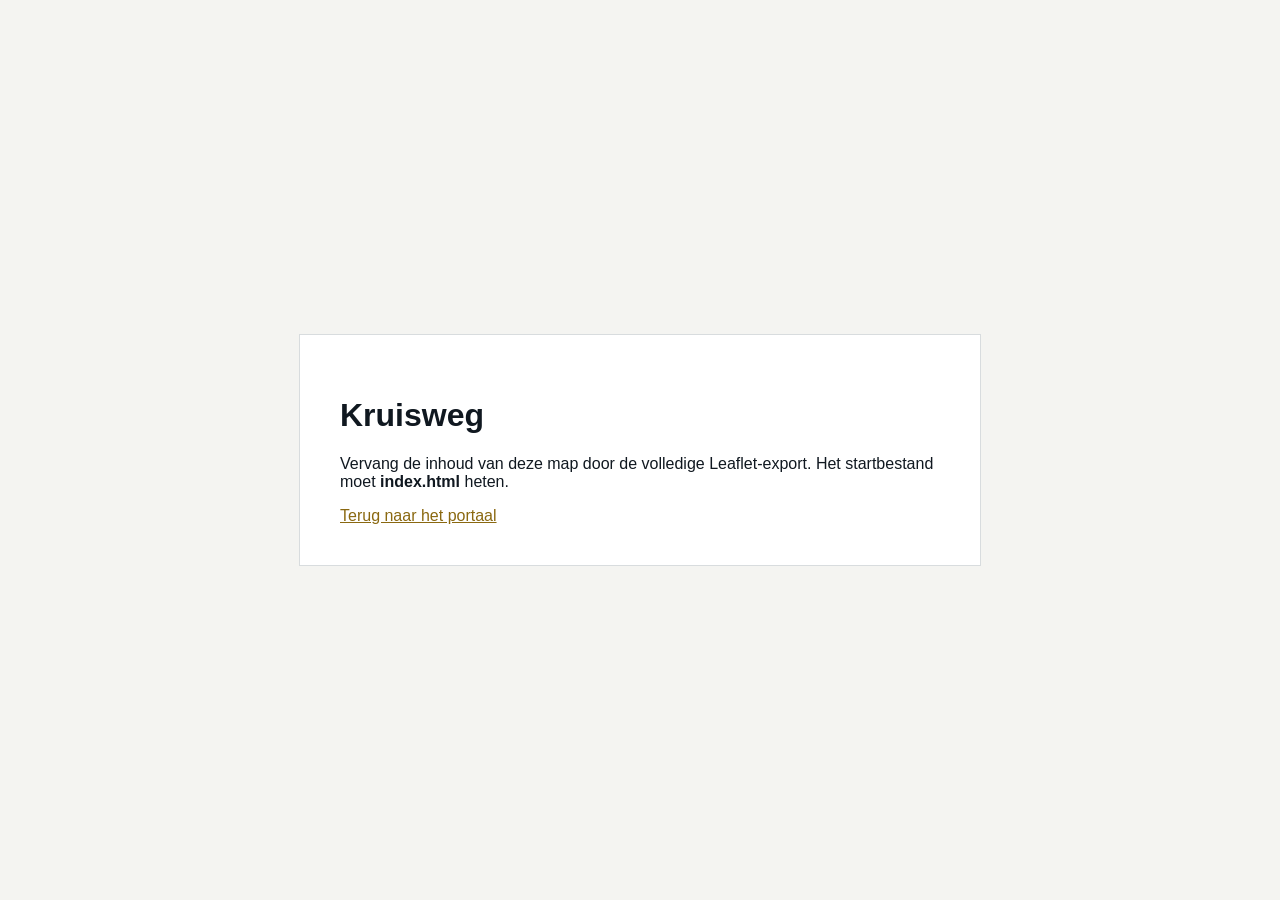
==== commit 59346f1d: "Add files via upload" ====
--- a/maps/kruisweg/index.html
+++ b/maps/kruisweg/index.html
@@ -1,780 +1 @@
-<!doctype html>
-<html lang="en">
-    <head>
-        <meta charset="utf-8">
-        <meta http-equiv="X-UA-Compatible" content="IE=edge">
-        <meta name="viewport" content="initial-scale=1,user-scalable=no,maximum-scale=1,width=device-width">
-        <meta name="mobile-web-app-capable" content="yes">
-        <meta name="apple-mobile-web-app-capable" content="yes">
-        <link rel="stylesheet" href="css/leaflet.css">
-        <link rel="stylesheet" href="css/L.Control.Layers.Tree.css">
-        <link rel="stylesheet" href="css/qgis2web.css">
-        <link rel="stylesheet" href="css/fontawesome-all.min.css">
-        <link rel="stylesheet" href="css/leaflet.photon.css">
-        <link rel="stylesheet" href="css/leaflet-measure.css">
-        <style>
-        html, body, #map {
-            width: 100%;
-            height: 100%;
-            padding: 0;
-            margin: 0;
-        }
-        </style>
-        <title>Kruisweg_UO</title>
-    </head>
-    <body>
-        <div id="map">
-        </div>
-        <script src="js/qgis2web_expressions.js"></script>
-        <script src="js/leaflet.js"></script>
-        <script src="js/L.Control.Layers.Tree.min.js"></script>
-        <script src="js/multi-style-layer.js"></script>
-        <script src="js/leaflet-svg-shape-markers.min.js"></script>
-        <script src="js/leaflet.rotatedMarker.js"></script>
-        <script src="js/leaflet.pattern.js"></script>
-        <script src="js/leaflet-hash.js"></script>
-        <script src="js/Autolinker.min.js"></script>
-        <script src="js/rbush.min.js"></script>
-        <script src="js/labelgun.min.js"></script>
-        <script src="js/labels.js"></script>
-        <script src="js/leaflet.photon.js"></script>
-        <script src="js/leaflet-measure.js"></script>
-        <script src="data/Aanlegmethode_2.js"></script>
-        <script src="data/Werkbaan_3.js"></script>
-        <script src="data/Moffen_4.js"></script>
-        <script src="data/Stations_5.js"></script>
-        <script>
-        var map = L.map('map', {
-            zoomControl:false, maxZoom:28, minZoom:1
-        }).fitBounds([[52.838332787117146,4.825926845890292],[52.86532872210832,4.874826910459181]]);
-        var hash = new L.Hash(map);
-        map.attributionControl.setPrefix('<a href="https://github.com/qgis2web/qgis2web" target="_blank">qgis2web</a> &middot; <a href="https://leafletjs.com" title="A JS library for interactive maps">Leaflet</a> &middot; <a href="https://qgis.org">QGIS</a>');
-        var autolinker = new Autolinker({truncate: {length: 30, location: 'smart'}});
-        // remove popup's row if "visible-with-data"
-        function removeEmptyRowsFromPopupContent(content, feature) {
-         var tempDiv = document.createElement('div');
-         tempDiv.innerHTML = content;
-         var rows = tempDiv.querySelectorAll('tr');
-         for (var i = 0; i < rows.length; i++) {
-             var td = rows[i].querySelector('td.visible-with-data');
-             var key = td ? td.id : '';
-             if (td && td.classList.contains('visible-with-data') && feature.properties[key] == null) {
-                 rows[i].parentNode.removeChild(rows[i]);
-             }
-         }
-         return tempDiv.innerHTML;
-        }
-        // modify popup if contains media
-        function addClassToPopupIfMedia(content, popup) {
-            var tempDiv = document.createElement('div');
-            tempDiv.innerHTML = content;
-            var imgTd = tempDiv.querySelector('td img');
-            if (imgTd) {
-                var src = imgTd.getAttribute('src');
-                if (/\.(jpg|jpeg|png|gif|bmp|webp|avif)$/i.test(src)) {
-                    popup._contentNode.classList.add('media');
-                    var img = popup._contentNode.querySelector('td img');
-                    if (img) {
-                        // If already loaded (cache), update immediately
-                        if (img.complete && img.naturalHeight > 0) {
-                            popup.update();
-                        } else {
-                            img.addEventListener('load', function() {
-                                popup.update();
-                            });
-                            img.addEventListener('error', function() {
-                                popup.update();
-                            });
-                        }
-                    }
-                } else if (/\.(mp3|wav|ogg|aac)$/i.test(src)) {
-                    var audio = document.createElement('audio');
-                    audio.controls = true;
-                    audio.src = src;
-                    imgTd.parentNode.replaceChild(audio, imgTd);
-                    popup._contentNode.classList.add('media');
-                    setTimeout(function() {
-                        popup.setContent(tempDiv.innerHTML);
-                        popup.update();
-                    }, 10);
-                } else if (/\.(mp4|webm|ogg|mov)$/i.test(src)) {
-                    var video = document.createElement('video');
-                    video.controls = true;
-                    video.src = src;
-                    video.style.width = "400px";
-                    video.style.height = "300px";
-                    video.style.maxHeight = "60vh";
-                    video.style.maxWidth = "60vw";
-                    imgTd.parentNode.replaceChild(video, imgTd);
-                    popup._contentNode.classList.add('media');
-                    // Aggiorna il popup quando il video carica i metadati
-                    video.addEventListener('loadedmetadata', function() {
-                        popup.update();
-                    });
-                    setTimeout(function() {
-                        popup.setContent(tempDiv.innerHTML);
-                        popup.update();
-                    }, 10);
-                } else {
-                    popup._contentNode.classList.remove('media');
-                }
-            } else {
-                popup._contentNode.classList.remove('media');
-            }
-        }
-        var title = new L.Control({'position':'topleft'});
-        title.onAdd = function (map) {
-            this._div = L.DomUtil.create('div', 'info');
-            this.update();
-            return this._div;
-        };
-        title.update = function () {
-            this._div.innerHTML = '<h2>Kruisweg_UO</h2>';
-        };
-        title.addTo(map);
-        var zoomControl = L.control.zoom({
-            position: 'topleft'
-        }).addTo(map);
-        var measureControl = new L.Control.Measure({
-            position: 'topleft',
-            primaryLengthUnit: 'meters',
-            secondaryLengthUnit: 'kilometers',
-            primaryAreaUnit: 'sqmeters',
-            secondaryAreaUnit: 'hectares'
-        });
-        measureControl.addTo(map);
-        document.getElementsByClassName('leaflet-control-measure-toggle')[0].innerHTML = '';
-        document.getElementsByClassName('leaflet-control-measure-toggle')[0].className += ' fas fa-ruler';
-        var bounds_group = new L.featureGroup([]);
-        function setBounds() {
-        }
-        map.createPane('pane_OSMStandard_0');
-        map.getPane('pane_OSMStandard_0').style.zIndex = 400;
-        var layer_OSMStandard_0 = L.tileLayer('http://tile.openstreetmap.org/{z}/{x}/{y}.png', {
-            pane: 'pane_OSMStandard_0',
-            opacity: 1.0,
-            attribution: '<a href="https://www.openstreetmap.org/copyright">© OpenStreetMap contributors, CC-BY-SA</a>',
-            minZoom: 1,
-            maxZoom: 28,
-            minNativeZoom: 0,
-            maxNativeZoom: 19
-        });
-        layer_OSMStandard_0;
-        map.createPane('pane_ESRI_1');
-        map.getPane('pane_ESRI_1').style.zIndex = 401;
-        var layer_ESRI_1 = L.tileLayer('https://services.arcgisonline.com/arcgis/rest/services/World_Imagery/MapServer/tile/{z}/{y}/{x}', {
-            pane: 'pane_ESRI_1',
-            opacity: 1.0,
-            attribution: '',
-            minZoom: 1,
-            maxZoom: 28,
-            minNativeZoom: 0,
-            maxNativeZoom: 19
-        });
-        layer_ESRI_1;
-        map.addLayer(layer_ESRI_1);
-        function pop_Aanlegmethode_2(feature, layer) {
-            var popupContent = '<table>\
-                    <tr>\
-                        <td colspan="2">' + (feature.properties['fid'] !== null ? autolinker.link(String(feature.properties['fid']).replace(/'/g, '\'').toLocaleString()) : '') + '</td>\
-                    </tr>\
-                    <tr>\
-                        <td colspan="2">' + (feature.properties['id'] !== null ? autolinker.link(String(feature.properties['id']).replace(/'/g, '\'').toLocaleString()) : '') + '</td>\
-                    </tr>\
-                    <tr>\
-                        <td colspan="2">' + (feature.properties['Kabel_1'] !== null ? autolinker.link(String(feature.properties['Kabel_1']).replace(/'/g, '\'').toLocaleString()) : '') + '</td>\
-                    </tr>\
-                    <tr>\
-                        <td colspan="2">' + (feature.properties['Kabel_2'] !== null ? autolinker.link(String(feature.properties['Kabel_2']).replace(/'/g, '\'').toLocaleString()) : '') + '</td>\
-                    </tr>\
-                    <tr>\
-                        <td colspan="2">' + (feature.properties['Kabel_3'] !== null ? autolinker.link(String(feature.properties['Kabel_3']).replace(/'/g, '\'').toLocaleString()) : '') + '</td>\
-                    </tr>\
-                    <tr>\
-                        <td colspan="2">' + (feature.properties['Kabel_4'] !== null ? autolinker.link(String(feature.properties['Kabel_4']).replace(/'/g, '\'').toLocaleString()) : '') + '</td>\
-                    </tr>\
-                    <tr>\
-                        <td colspan="2">' + (feature.properties['Kabel_5'] !== null ? autolinker.link(String(feature.properties['Kabel_5']).replace(/'/g, '\'').toLocaleString()) : '') + '</td>\
-                    </tr>\
-                    <tr>\
-                        <td colspan="2">' + (feature.properties['Kabel_6'] !== null ? autolinker.link(String(feature.properties['Kabel_6']).replace(/'/g, '\'').toLocaleString()) : '') + '</td>\
-                    </tr>\
-                    <tr>\
-                        <td colspan="2">' + (feature.properties['Alegmethod'] !== null ? autolinker.link(String(feature.properties['Alegmethod']).replace(/'/g, '\'').toLocaleString()) : '') + '</td>\
-                    </tr>\
-                    <tr>\
-                        <td colspan="2">' + (feature.properties['Maaiveld'] !== null ? autolinker.link(String(feature.properties['Maaiveld']).replace(/'/g, '\'').toLocaleString()) : '') + '</td>\
-                    </tr>\
-                    <tr>\
-                        <td colspan="2">' + (feature.properties['OOG_MB'] !== null ? autolinker.link(String(feature.properties['OOG_MB']).replace(/'/g, '\'').toLocaleString()) : '') + '</td>\
-                    </tr>\
-                    <tr>\
-                        <td colspan="2">' + (feature.properties['Station'] !== null ? autolinker.link(String(feature.properties['Station']).replace(/'/g, '\'').toLocaleString()) : '') + '</td>\
-                    </tr>\
-                    <tr>\
-                        <td colspan="2">' + (feature.properties['Boring_ID'] !== null ? autolinker.link(String(feature.properties['Boring_ID']).replace(/'/g, '\'').toLocaleString()) : '') + '</td>\
-                    </tr>\
-                    <tr>\
-                        <td colspan="2">' + (feature.properties['Glasvezel'] !== null ? autolinker.link(String(feature.properties['Glasvezel']).replace(/'/g, '\'').toLocaleString()) : '') + '</td>\
-                    </tr>\
-                    <tr>\
-                        <td colspan="2">' + (feature.properties['Profiel'] !== null ? autolinker.link(String(feature.properties['Profiel']).replace(/'/g, '\'').toLocaleString()) : '') + '</td>\
-                    </tr>\
-                    <tr>\
-                        <td colspan="2">' + (feature.properties['Boombschrm'] !== null ? autolinker.link(String(feature.properties['Boombschrm']).replace(/'/g, '\'').toLocaleString()) : '') + '</td>\
-                    </tr>\
-                    <tr>\
-                        <td colspan="2">' + (feature.properties['Boomvrwdrn'] !== null ? autolinker.link(String(feature.properties['Boomvrwdrn']).replace(/'/g, '\'').toLocaleString()) : '') + '</td>\
-                    </tr>\
-                    <tr>\
-                        <td colspan="2">' + (feature.properties['Lantaarnpl'] !== null ? autolinker.link(String(feature.properties['Lantaarnpl']).replace(/'/g, '\'').toLocaleString()) : '') + '</td>\
-                    </tr>\
-                    <tr>\
-                        <td colspan="2">' + (feature.properties['Bushalte'] !== null ? autolinker.link(String(feature.properties['Bushalte']).replace(/'/g, '\'').toLocaleString()) : '') + '</td>\
-                    </tr>\
-                    <tr>\
-                        <td colspan="2">' + (feature.properties['Hekwerk'] !== null ? autolinker.link(String(feature.properties['Hekwerk']).replace(/'/g, '\'').toLocaleString()) : '') + '</td>\
-                    </tr>\
-                    <tr>\
-                        <td colspan="2">' + (feature.properties['Verkeerobj'] !== null ? autolinker.link(String(feature.properties['Verkeerobj']).replace(/'/g, '\'').toLocaleString()) : '') + '</td>\
-                    </tr>\
-                    <tr>\
-                        <td colspan="2">' + (feature.properties['Opsluitbnd'] !== null ? autolinker.link(String(feature.properties['Opsluitbnd']).replace(/'/g, '\'').toLocaleString()) : '') + '</td>\
-                    </tr>\
-                    <tr>\
-                        <td colspan="2">' + (feature.properties['Trottoirbd'] !== null ? autolinker.link(String(feature.properties['Trottoirbd']).replace(/'/g, '\'').toLocaleString()) : '') + '</td>\
-                    </tr>\
-                    <tr>\
-                        <td colspan="2">' + (feature.properties['Komportaal'] !== null ? autolinker.link(String(feature.properties['Komportaal']).replace(/'/g, '\'').toLocaleString()) : '') + '</td>\
-                    </tr>\
-                    <tr>\
-                        <td colspan="2">' + (feature.properties['Bossage'] !== null ? autolinker.link(String(feature.properties['Bossage']).replace(/'/g, '\'').toLocaleString()) : '') + '</td>\
-                    </tr>\
-                    <tr>\
-                        <td colspan="2">' + (feature.properties['Verharding'] !== null ? autolinker.link(String(feature.properties['Verharding']).replace(/'/g, '\'').toLocaleString()) : '') + '</td>\
-                    </tr>\
-                    <tr>\
-                        <td colspan="2">' + (feature.properties['Bouwhek'] !== null ? autolinker.link(String(feature.properties['Bouwhek']).replace(/'/g, '\'').toLocaleString()) : '') + '</td>\
-                    </tr>\
-                    <tr>\
-                        <td colspan="2">' + (feature.properties['RBaan'] !== null ? autolinker.link(String(feature.properties['RBaan']).replace(/'/g, '\'').toLocaleString()) : '') + '</td>\
-                    </tr>\
-                    <tr>\
-                        <td colspan="2">' + (feature.properties['Keerlus'] !== null ? autolinker.link(String(feature.properties['Keerlus']).replace(/'/g, '\'').toLocaleString()) : '') + '</td>\
-                    </tr>\
-                    <tr>\
-                        <td colspan="2">' + (feature.properties['Boorplat'] !== null ? autolinker.link(String(feature.properties['Boorplat']).replace(/'/g, '\'').toLocaleString()) : '') + '</td>\
-                    </tr>\
-                    <tr>\
-                        <td colspan="2">' + (feature.properties['Notitie'] !== null ? autolinker.link(String(feature.properties['Notitie']).replace(/'/g, '\'').toLocaleString()) : '') + '</td>\
-                    </tr>\
-                    <tr>\
-                        <td colspan="2">' + (feature.properties['Hinder'] !== null ? autolinker.link(String(feature.properties['Hinder']).replace(/'/g, '\'').toLocaleString()) : '') + '</td>\
-                    </tr>\
-                    <tr>\
-                        <td colspan="2">' + (feature.properties['Schapengaas'] !== null ? autolinker.link(String(feature.properties['Schapengaas']).replace(/'/g, '\'').toLocaleString()) : '') + '</td>\
-                    </tr>\
-                    <tr>\
-                        <td colspan="2">' + (feature.properties['SECTIE'] !== null ? autolinker.link(String(feature.properties['SECTIE']).replace(/'/g, '\'').toLocaleString()) : '') + '</td>\
-                    </tr>\
-                    <tr>\
-                        <td colspan="2">' + (feature.properties['SUBSECTIE'] !== null ? autolinker.link(String(feature.properties['SUBSECTIE']).replace(/'/g, '\'').toLocaleString()) : '') + '</td>\
-                    </tr>\
-                    <tr>\
-                        <td colspan="2">' + (feature.properties['lengte'] !== null ? autolinker.link(String(feature.properties['lengte']).replace(/'/g, '\'').toLocaleString()) : '') + '</td>\
-                    </tr>\
-                </table>';
-            var content = removeEmptyRowsFromPopupContent(popupContent, feature);
-			layer.on('popupopen', function(e) {
-				addClassToPopupIfMedia(content, e.popup);
-			});
-			layer.bindPopup(content, { maxHeight: 400 });
-        }
-
-        function style_Aanlegmethode_2_0(feature) {
-            switch(String(feature.properties['Alegmethod'])) {
-                case 'hdd':
-                    return {
-                pane: 'pane_Aanlegmethode_2',
-                opacity: 1,
-                color: 'rgba(234,106,14,1.0)',
-                dashArray: '',
-                lineCap: 'round',
-                lineJoin: 'round',
-                weight: 7.0,
-                fillOpacity: 0,
-                interactive: true,
-            }
-                    break;
-                case 'open_ontgraving':
-                    return {
-                pane: 'pane_Aanlegmethode_2',
-                opacity: 1,
-                color: 'rgba(216,25,0,1.0)',
-                dashArray: '',
-                lineCap: 'round',
-                lineJoin: 'round',
-                weight: 7.0,
-                fillOpacity: 0,
-                interactive: true,
-            }
-                    break;
-                case 'raketboring':
-                    return {
-                pane: 'pane_Aanlegmethode_2',
-                opacity: 1,
-                color: 'rgba(195,64,207,1.0)',
-                dashArray: '',
-                lineCap: 'round',
-                lineJoin: 'round',
-                weight: 7.0,
-                fillOpacity: 0,
-                interactive: true,
-            }
-                    break;
-            }
-        }
-        map.createPane('pane_Aanlegmethode_2');
-        map.getPane('pane_Aanlegmethode_2').style.zIndex = 402;
-        map.getPane('pane_Aanlegmethode_2').style['mix-blend-mode'] = 'normal';
-        var layer_Aanlegmethode_2 = new L.geoJson(json_Aanlegmethode_2, {
-            attribution: '',
-            interactive: true,
-            dataVar: 'json_Aanlegmethode_2',
-            layerName: 'layer_Aanlegmethode_2',
-            pane: 'pane_Aanlegmethode_2',
-            onEachFeature: pop_Aanlegmethode_2,
-            style: style_Aanlegmethode_2_0,
-        });
-        bounds_group.addLayer(layer_Aanlegmethode_2);
-        map.addLayer(layer_Aanlegmethode_2);
-        function pop_Werkbaan_3(feature, layer) {
-            var popupContent = '<table>\
-                    <tr>\
-                        <td colspan="2">' + (feature.properties['fid'] !== null ? autolinker.link(String(feature.properties['fid']).replace(/'/g, '\'').toLocaleString()) : '') + '</td>\
-                    </tr>\
-                    <tr>\
-                        <td colspan="2">' + (feature.properties['id'] !== null ? autolinker.link(String(feature.properties['id']).replace(/'/g, '\'').toLocaleString()) : '') + '</td>\
-                    </tr>\
-                    <tr>\
-                        <td colspan="2">' + (feature.properties['type_baan'] !== null ? autolinker.link(String(feature.properties['type_baan']).replace(/'/g, '\'').toLocaleString()) : '') + '</td>\
-                    </tr>\
-                    <tr>\
-                        <td colspan="2">' + (feature.properties['Notities'] !== null ? autolinker.link(String(feature.properties['Notities']).replace(/'/g, '\'').toLocaleString()) : '') + '</td>\
-                    </tr>\
-                    <tr>\
-                        <td colspan="2">' + (feature.properties['sectie'] !== null ? autolinker.link(String(feature.properties['sectie']).replace(/'/g, '\'').toLocaleString()) : '') + '</td>\
-                    </tr>\
-                    <tr>\
-                        <td colspan="2">' + (feature.properties['subsectie'] !== null ? autolinker.link(String(feature.properties['subsectie']).replace(/'/g, '\'').toLocaleString()) : '') + '</td>\
-                    </tr>\
-                    <tr>\
-                        <td colspan="2">' + (feature.properties['lengte'] !== null ? autolinker.link(String(feature.properties['lengte']).replace(/'/g, '\'').toLocaleString()) : '') + '</td>\
-                    </tr>\
-                </table>';
-            var content = removeEmptyRowsFromPopupContent(popupContent, feature);
-			layer.on('popupopen', function(e) {
-				addClassToPopupIfMedia(content, e.popup);
-			});
-			layer.bindPopup(content, { maxHeight: 400 });
-        }
-
-        function style_Werkbaan_3_0() {
-            return {
-                pane: 'pane_Werkbaan_3',
-                opacity: 1,
-                color: 'rgba(0,0,0,1.0)',
-                dashArray: '',
-                lineCap: 'round',
-                lineJoin: 'round',
-                weight: 2.0,
-                fillOpacity: 0,
-                interactive: true,
-            }
-        }
-        function style_Werkbaan_3_1() {
-            return {
-                pane: 'pane_Werkbaan_3',
-                interactive: true,
-            }
-        }
-        map.createPane('pane_Werkbaan_3');
-        map.getPane('pane_Werkbaan_3').style.zIndex = 403;
-        map.getPane('pane_Werkbaan_3').style['mix-blend-mode'] = 'normal';
-        var layer_Werkbaan_3 = new L.geoJson.multiStyle(json_Werkbaan_3, {
-            attribution: '',
-            interactive: true,
-            dataVar: 'json_Werkbaan_3',
-            layerName: 'layer_Werkbaan_3',
-            pane: 'pane_Werkbaan_3',
-            onEachFeature: pop_Werkbaan_3,
-            styles: [style_Werkbaan_3_0,style_Werkbaan_3_1,]
-        });
-        bounds_group.addLayer(layer_Werkbaan_3);
-        map.addLayer(layer_Werkbaan_3);
-        function pop_Moffen_4(feature, layer) {
-            var popupContent = '<table>\
-                    <tr>\
-                        <td colspan="2">' + (feature.properties['fid'] !== null ? autolinker.link(String(feature.properties['fid']).replace(/'/g, '\'').toLocaleString()) : '') + '</td>\
-                    </tr>\
-                    <tr>\
-                        <td colspan="2">' + (feature.properties['id'] !== null ? autolinker.link(String(feature.properties['id']).replace(/'/g, '\'').toLocaleString()) : '') + '</td>\
-                    </tr>\
-                    <tr>\
-                        <td colspan="2">' + (feature.properties['type_mof'] !== null ? autolinker.link(String(feature.properties['type_mof']).replace(/'/g, '\'').toLocaleString()) : '') + '</td>\
-                    </tr>\
-                    <tr>\
-                        <td colspan="2">' + (feature.properties['type_kabel'] !== null ? autolinker.link(String(feature.properties['type_kabel']).replace(/'/g, '\'').toLocaleString()) : '') + '</td>\
-                    </tr>\
-                    <tr>\
-                        <td colspan="2">' + (feature.properties['sectie'] !== null ? autolinker.link(String(feature.properties['sectie']).replace(/'/g, '\'').toLocaleString()) : '') + '</td>\
-                    </tr>\
-                    <tr>\
-                        <td colspan="2">' + (feature.properties['subsectie'] !== null ? autolinker.link(String(feature.properties['subsectie']).replace(/'/g, '\'').toLocaleString()) : '') + '</td>\
-                    </tr>\
-                </table>';
-            var content = removeEmptyRowsFromPopupContent(popupContent, feature);
-			layer.on('popupopen', function(e) {
-				addClassToPopupIfMedia(content, e.popup);
-			});
-			layer.bindPopup(content, { maxHeight: 400 });
-        }
-
-        function style_Moffen_4_0(feature) {
-            switch(String(feature.properties['type_mof'])) {
-                case 'EA':
-                    return {
-                pane: 'pane_Moffen_4',
-                radius: 4.0,
-                opacity: 1,
-                color: 'rgba(0,0,0,1.0)',
-                dashArray: '',
-                lineCap: 'butt',
-                lineJoin: 'miter',
-                weight: 2.0,
-                fill: true,
-                fillOpacity: 1,
-                fillColor: 'rgba(48,18,59,1.0)',
-                interactive: true,
-            }
-                    break;
-                case 'EM':
-                    return {
-                pane: 'pane_Moffen_4',
-                radius: 4.0,
-                opacity: 1,
-                color: 'rgba(0,0,0,1.0)',
-                dashArray: '',
-                lineCap: 'butt',
-                lineJoin: 'miter',
-                weight: 2.0,
-                fill: true,
-                fillOpacity: 1,
-                fillColor: 'rgba(27,229,181,1.0)',
-                interactive: true,
-            }
-                    break;
-                case 'OM':
-                    return {
-                pane: 'pane_Moffen_4',
-                radius: 4.0,
-                opacity: 1,
-                color: 'rgba(0,0,0,1.0)',
-                dashArray: '',
-                lineCap: 'butt',
-                lineJoin: 'miter',
-                weight: 2.0,
-                fill: true,
-                fillOpacity: 1,
-                fillColor: 'rgba(251,185,56,1.0)',
-                interactive: true,
-            }
-                    break;
-                case 'VM':
-                    return {
-                pane: 'pane_Moffen_4',
-                radius: 4.0,
-                opacity: 1,
-                color: 'rgba(0,0,0,1.0)',
-                dashArray: '',
-                lineCap: 'butt',
-                lineJoin: 'miter',
-                weight: 2.0,
-                fill: true,
-                fillOpacity: 1,
-                fillColor: 'rgba(122,4,3,1.0)',
-                interactive: true,
-            }
-                    break;
-                case 'AM':
-                    return {
-                pane: 'pane_Moffen_4',
-                radius: 4.0,
-                opacity: 1,
-                color: 'rgba(0,0,0,1.0)',
-                dashArray: '',
-                lineCap: 'butt',
-                lineJoin: 'miter',
-                weight: 2.0,
-                fill: true,
-                fillOpacity: 1,
-                fillColor: 'rgba(174,255,151,1.0)',
-                interactive: true,
-            }
-                    break;
-            }
-        }
-        map.createPane('pane_Moffen_4');
-        map.getPane('pane_Moffen_4').style.zIndex = 404;
-        map.getPane('pane_Moffen_4').style['mix-blend-mode'] = 'normal';
-        var layer_Moffen_4 = new L.geoJson(json_Moffen_4, {
-            attribution: '',
-            interactive: true,
-            dataVar: 'json_Moffen_4',
-            layerName: 'layer_Moffen_4',
-            pane: 'pane_Moffen_4',
-            onEachFeature: pop_Moffen_4,
-            pointToLayer: function (feature, latlng) {
-                var context = {
-                    feature: feature,
-                    variables: {}
-                };
-                return L.circleMarker(latlng, style_Moffen_4_0(feature));
-            },
-        });
-        bounds_group.addLayer(layer_Moffen_4);
-        map.addLayer(layer_Moffen_4);
-        function pop_Stations_5(feature, layer) {
-            var popupContent = '<table>\
-                    <tr>\
-                        <td colspan="2">' + (feature.properties['fid'] !== null ? autolinker.link(String(feature.properties['fid']).replace(/'/g, '\'').toLocaleString()) : '') + '</td>\
-                    </tr>\
-                    <tr>\
-                        <td colspan="2">' + (feature.properties['id'] !== null ? autolinker.link(String(feature.properties['id']).replace(/'/g, '\'').toLocaleString()) : '') + '</td>\
-                    </tr>\
-                    <tr>\
-                        <td colspan="2">' + (feature.properties['Naam'] !== null ? autolinker.link(String(feature.properties['Naam']).replace(/'/g, '\'').toLocaleString()) : '') + '</td>\
-                    </tr>\
-                    <tr>\
-                        <td colspan="2">' + (feature.properties['Status'] !== null ? autolinker.link(String(feature.properties['Status']).replace(/'/g, '\'').toLocaleString()) : '') + '</td>\
-                    </tr>\
-                </table>';
-            var content = removeEmptyRowsFromPopupContent(popupContent, feature);
-			layer.on('popupopen', function(e) {
-				addClassToPopupIfMedia(content, e.popup);
-			});
-			layer.bindPopup(content, { maxHeight: 400 });
-        }
-
-        function style_Stations_5_0() {
-            return {
-                pane: 'pane_Stations_5',
-                shape: 'diamond',
-                radius: 8.8,
-                opacity: 1,
-                color: 'rgba(255,255,255,1.0)',
-                dashArray: '',
-                lineCap: 'butt',
-                lineJoin: 'miter',
-                weight: 2.0,
-                fill: true,
-                fillOpacity: 1,
-                fillColor: 'rgba(219,30,42,1.0)',
-                interactive: true,
-            }
-        }
-        map.createPane('pane_Stations_5');
-        map.getPane('pane_Stations_5').style.zIndex = 405;
-        map.getPane('pane_Stations_5').style['mix-blend-mode'] = 'normal';
-        var layer_Stations_5 = new L.geoJson(json_Stations_5, {
-            attribution: '',
-            interactive: true,
-            dataVar: 'json_Stations_5',
-            layerName: 'layer_Stations_5',
-            pane: 'pane_Stations_5',
-            onEachFeature: pop_Stations_5,
-            pointToLayer: function (feature, latlng) {
-                var context = {
-                    feature: feature,
-                    variables: {}
-                };
-                return L.shapeMarker(latlng, style_Stations_5_0(feature));
-            },
-        });
-        bounds_group.addLayer(layer_Stations_5);
-        map.addLayer(layer_Stations_5);
-        const url = {"Nominatim OSM": "https://nominatim.openstreetmap.org/search?format=geojson&addressdetails=1&",
-        "France BAN": "https://api-adresse.data.gouv.fr/search/?"}
-        var photonControl = L.control.photon({
-            url: url["Nominatim OSM"],
-            feedbackLabel: '',
-            position: 'topleft',
-            includePosition: true,
-            initial: true,
-            // resultsHandler: myHandler,
-        }).addTo(map);
-        photonControl._container.childNodes[0].style.borderRadius="10px"
-        // Create a variable to store the geoJSON data
-        var x = null;
-        // Create a variable to store the marker
-        var marker = null;
-        // Add an event listener to the Photon control to create a marker from the returned geoJSON data
-        var z = null;
-        photonControl.on('selected', function(e) {
-            console.log(photonControl.search.resultsContainer);
-            if (x != null) {
-                map.removeLayer(obj3.marker);
-                map.removeLayer(x);
-            }
-            obj2.gcd = e.choice;
-            x = L.geoJSON(obj2.gcd).addTo(map);
-            var label = typeof obj2.gcd.properties.label === 'undefined' ? obj2.gcd.properties.display_name : obj2.gcd.properties.label;
-            obj3.marker = L.marker(x.getLayers()[0].getLatLng()).bindPopup(label).addTo(map);
-            map.setView(x.getLayers()[0].getLatLng(), 17);
-            z = typeof e.choice.properties.label === 'undefined'? e.choice.properties.display_name : e.choice.properties.label;
-            console.log(e);
-            e.target.input.value = z;
-        });
-        var search = document.getElementsByClassName("leaflet-photon leaflet-control")[0];
-        search.classList.add("leaflet-control-search")
-        search.style.display = "flex";
-        search.style.backgroundColor="rgba(255,255,255,0.5)" 
-
-        // Create the new button element
-        var button = document.createElement("div");
-        button.id = "gcd-button-control";
-        button.className = "gcd-gl-btn fa fa-search search-button";
-
-        // Insert the button at the beginning of the search control
-        search.insertBefore(button, search.firstChild);
-        last = search.lastChild;
-        last.style.display = "none";
-        button.addEventListener("click", function (e) {
-            if (last.style.display === "none") {
-                last.style.display = "block";
-            } else {
-                last.style.display = "none";
-            }
-        });
-        var overlaysTree = [
-        {label: '<b>Data</b>',  selectAllCheckbox: true, children: [
-            {label: '<img src="legend/Stations_5.png" /> Stations', layer: layer_Stations_5},
-            {label: 'Moffen<br /><table><tr><td style="text-align: center;"><img src="legend/Moffen_4_EA0.png" /></td><td>EA</td></tr><tr><td style="text-align: center;"><img src="legend/Moffen_4_EM1.png" /></td><td>EM</td></tr><tr><td style="text-align: center;"><img src="legend/Moffen_4_OM2.png" /></td><td>OM</td></tr><tr><td style="text-align: center;"><img src="legend/Moffen_4_VM3.png" /></td><td>VM</td></tr><tr><td style="text-align: center;"><img src="legend/Moffen_4_AM4.png" /></td><td>AM</td></tr></table>', layer: layer_Moffen_4},
-            {label: '<img src="legend/Werkbaan_3.png" /> Werkbaan', layer: layer_Werkbaan_3},]},
-        {label: '<b>Kabel</b>',  selectAllCheckbox: true, children: [
-            {label: 'Aanlegmethode<br /><table><tr><td style="text-align: center;"><img src="legend/Aanlegmethode_2_hdd0.png" /></td><td>hdd</td></tr><tr><td style="text-align: center;"><img src="legend/Aanlegmethode_2_openontgraving1.png" /></td><td>open_ontgraving</td></tr><tr><td style="text-align: center;"><img src="legend/Aanlegmethode_2_raketboring2.png" /></td><td>raketboring</td></tr></table>', layer: layer_Aanlegmethode_2},]},
-            {label: "ESRI", layer: layer_ESRI_1},
-            {label: "OSM Standard", layer: layer_OSMStandard_0},]
-        var lay = L.control.layers.tree(null, overlaysTree,{
-            //namedToggle: true,
-            //selectorBack: false,
-            //closedSymbol: '&#8862; &#x1f5c0;',
-            //openedSymbol: '&#8863; &#x1f5c1;',
-            //collapseAll: 'Collapse all',
-            //expandAll: 'Expand all',
-            collapsed: false, 
-        });
-        lay.addTo(map);
-		document.addEventListener("DOMContentLoaded", function() {
-            // set new Layers List height which considers toggle icon
-            function newLayersListHeight() {
-                var layerScrollbarElement = document.querySelector('.leaflet-control-layers-scrollbar');
-                if (layerScrollbarElement) {
-                    var layersListElement = document.querySelector('.leaflet-control-layers-list');
-                    var originalHeight = layersListElement.style.height 
-                        || window.getComputedStyle(layersListElement).height;
-                    var newHeight = parseFloat(originalHeight) - 50;
-                    layersListElement.style.height = newHeight + 'px';
-                }
-            }
-            var isLayersListExpanded = true;
-            var controlLayersElement = document.querySelector('.leaflet-control-layers');
-            var toggleLayerControl = document.querySelector('.leaflet-control-layers-toggle');
-            // toggle Collapsed/Expanded and apply new Layers List height
-            toggleLayerControl.addEventListener('click', function() {
-                if (isLayersListExpanded) {
-                    controlLayersElement.classList.remove('leaflet-control-layers-expanded');
-                } else {
-                    controlLayersElement.classList.add('leaflet-control-layers-expanded');
-                }
-                isLayersListExpanded = !isLayersListExpanded;
-                newLayersListHeight()
-            });	
-			// apply new Layers List height if toggle layerstree
-			if (controlLayersElement) {
-				controlLayersElement.addEventListener('click', function(event) {
-					var toggleLayerHeaderPointer = event.target.closest('.leaflet-layerstree-header-pointer span');
-					if (toggleLayerHeaderPointer) {
-						newLayersListHeight();
-					}
-				});
-			}
-            // Collapsed/Expanded at Start to apply new height
-            setTimeout(function() {
-                toggleLayerControl.click();
-            }, 10);
-            setTimeout(function() {
-                toggleLayerControl.click();
-            }, 10);
-            // Collapsed touch/small screen
-            var isSmallScreen = window.innerWidth < 650;
-            if (isSmallScreen) {
-                setTimeout(function() {
-                    controlLayersElement.classList.remove('leaflet-control-layers-expanded');
-                    isLayersListExpanded = !isLayersListExpanded;
-                }, 500);
-            }  
-        });       
-        setBounds();
-        var i = 0;
-        layer_Aanlegmethode_2.eachLayer(function(layer) {
-            var context = {
-                feature: layer.feature,
-                variables: {}
-            };
-            layer.bindTooltip((exp_label_Aanlegmethode_2_eval_expression(context) !== null?String('<div style="color: #ffffff; font-size: 8pt; font-weight: bold; font-family: \'Open Sans\', sans-serif;">' + exp_label_Aanlegmethode_2_eval_expression(context)) + '</div>':''), {permanent: true, offset: [-0, -16], className: 'css_Aanlegmethode_2'});
-            labels.push(layer);
-            totalMarkers += 1;
-              layer.added = true;
-              addLabel(layer, i);
-              i++;
-        });
-        var i = 0;
-        layer_Werkbaan_3.eachLayer(function(layer) {
-            var context = {
-                feature: layer.feature,
-                variables: {}
-            };
-            layer.bindTooltip((layer.feature.properties['type_baan'] !== null?String('<div style="color: #ffffff; font-size: 10pt; font-family: \'Bahnschrift\', sans-serif;">' + layer.feature.properties['type_baan']) + '</div>':''), {permanent: true, offset: [-0, -16], className: 'css_Werkbaan_3'});
-            labels.push(layer);
-            totalMarkers += 1;
-              layer.added = true;
-              addLabel(layer, i);
-              i++;
-        });
-        var i = 0;
-        layer_Stations_5.eachLayer(function(layer) {
-            var context = {
-                feature: layer.feature,
-                variables: {}
-            };
-            layer.bindTooltip((layer.feature.properties['Naam'] !== null?String('<div style="color: #ffffff; font-size: 12pt; font-family: \'Bahnschrift\', sans-serif;">' + layer.feature.properties['Naam']) + '</div>':''), {permanent: true, offset: [-0, -16], className: 'css_Stations_5'});
-            labels.push(layer);
-            totalMarkers += 1;
-              layer.added = true;
-              addLabel(layer, i);
-              i++;
-        });
-        resetLabels([layer_Aanlegmethode_2,layer_Werkbaan_3,layer_Moffen_4,layer_Stations_5]);
-        map.on("zoomend", function(){
-            resetLabels([layer_Aanlegmethode_2,layer_Werkbaan_3,layer_Moffen_4,layer_Stations_5]);
-        });
-        map.on("layeradd", function(){
-            resetLabels([layer_Aanlegmethode_2,layer_Werkbaan_3,layer_Moffen_4,layer_Stations_5]);
-        });
-        map.on("layerremove", function(){
-            resetLabels([layer_Aanlegmethode_2,layer_Werkbaan_3,layer_Moffen_4,layer_Stations_5]);
-        });
-        </script>        
-    </body>
-</html>
+<!doctype html><html lang="nl"><meta charset="utf-8"><meta name="viewport" content="width=device-width"><title>Kruisweg</title><style>body{font:16px Arial;display:grid;place-items:center;min-height:100vh;margin:0;color:#101820;background:#f4f4f1}main{background:white;border:1px solid #d8dcde;padding:40px;max-width:600px}a{color:#8a6810}</style><main><h1>Kruisweg</h1><p>Vervang de inhoud van deze map door de volledige Leaflet-export. Het startbestand moet <b>index.html</b> heten.</p><a href="../../index.html">Terug naar het portaal</a></main></html>
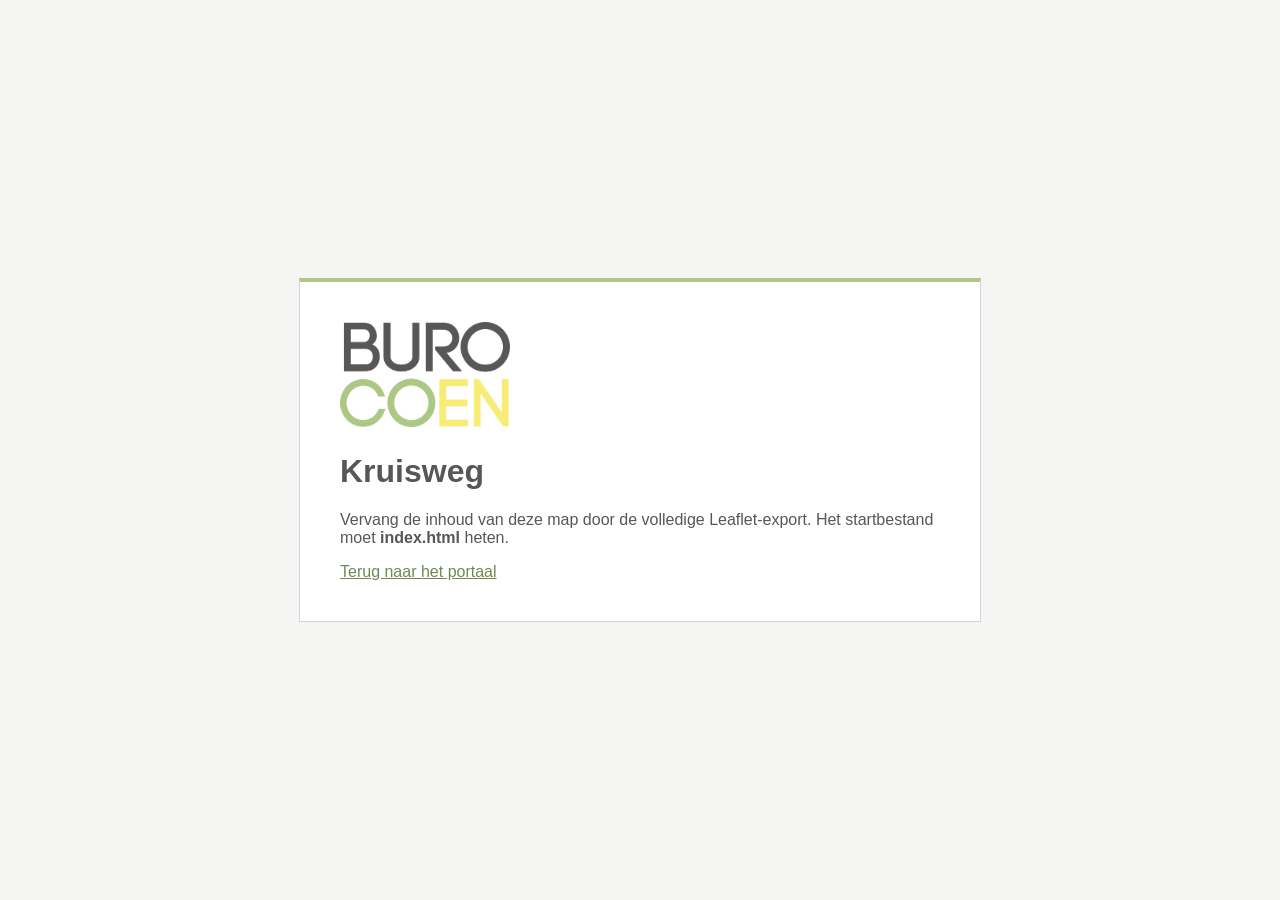
==== commit 96f3b611: "Add files via upload" ====
--- a/maps/kruisweg/index.html
+++ b/maps/kruisweg/index.html
@@ -1 +1 @@
-<!doctype html><html lang="nl"><meta charset="utf-8"><meta name="viewport" content="width=device-width"><title>Kruisweg</title><style>body{font:16px Arial;display:grid;place-items:center;min-height:100vh;margin:0;color:#101820;background:#f4f4f1}main{background:white;border:1px solid #d8dcde;padding:40px;max-width:600px}a{color:#8a6810}</style><main><h1>Kruisweg</h1><p>Vervang de inhoud van deze map door de volledige Leaflet-export. Het startbestand moet <b>index.html</b> heten.</p><a href="../../index.html">Terug naar het portaal</a></main></html>+<!doctype html><html lang="nl"><meta charset="utf-8"><meta name="viewport" content="width=device-width"><title>Kruisweg</title><style>body{font:16px Arial;display:grid;place-items:center;min-height:100vh;margin:0;color:#585656;background:#f5f5f3}main{background:white;border:1px solid #d6d3d3;border-top:4px solid #adc785;padding:40px;max-width:600px}a{color:#71894f}</style><main><img src="../../assets/logo_buro_coen.png" alt="Buro Coen" style="width:170px"><h1>Kruisweg</h1><p>Vervang de inhoud van deze map door de volledige Leaflet-export. Het startbestand moet <b>index.html</b> heten.</p><a href="../../index.html">Terug naar het portaal</a></main></html>
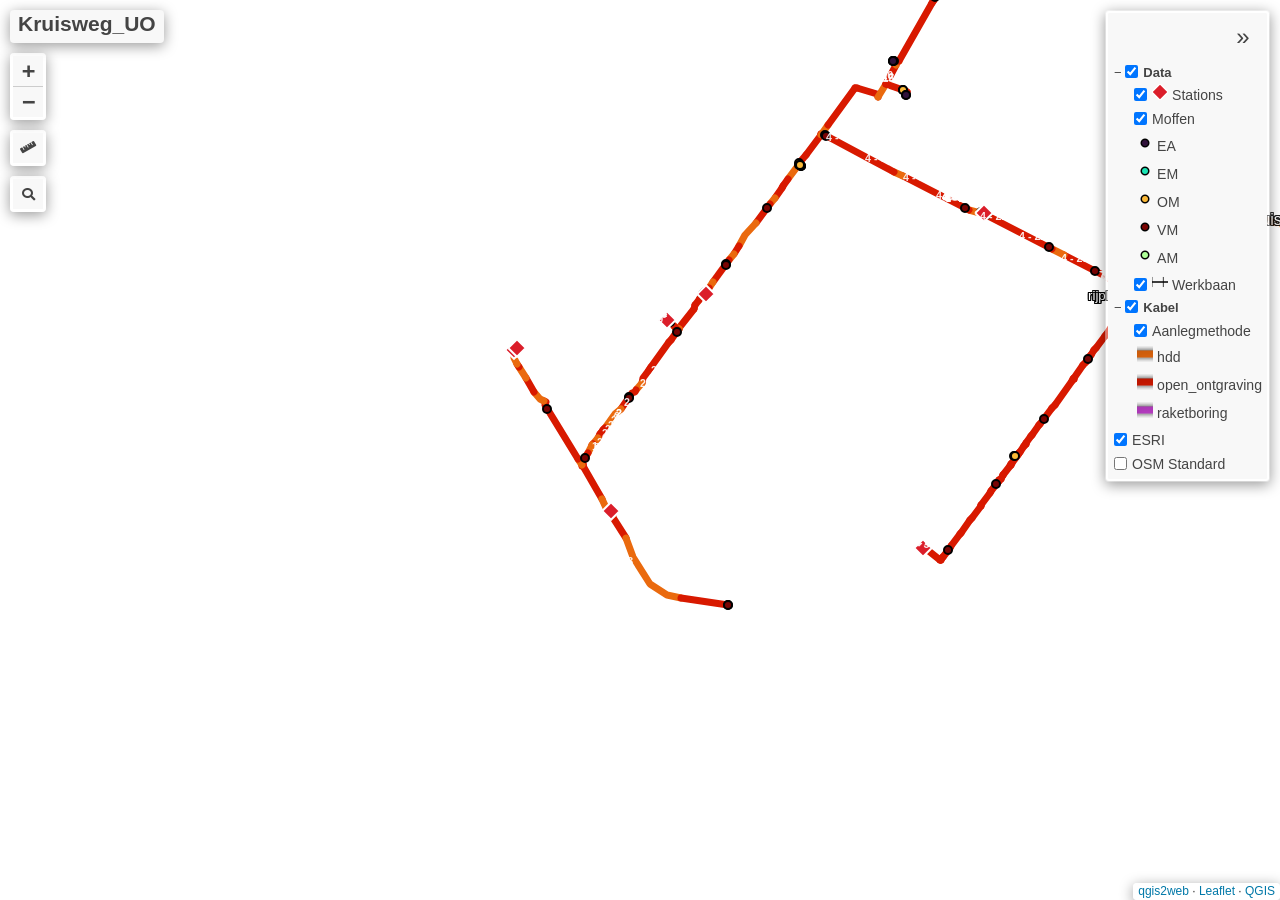
==== commit 016ef6d0: "Add files via upload" ====
--- a/maps/kruisweg/index.html
+++ b/maps/kruisweg/index.html
@@ -1 +1,780 @@
-<!doctype html><html lang="nl"><meta charset="utf-8"><meta name="viewport" content="width=device-width"><title>Kruisweg</title><style>body{font:16px Arial;display:grid;place-items:center;min-height:100vh;margin:0;color:#585656;background:#f5f5f3}main{background:white;border:1px solid #d6d3d3;border-top:4px solid #adc785;padding:40px;max-width:600px}a{color:#71894f}</style><main><img src="../../assets/logo_buro_coen.png" alt="Buro Coen" style="width:170px"><h1>Kruisweg</h1><p>Vervang de inhoud van deze map door de volledige Leaflet-export. Het startbestand moet <b>index.html</b> heten.</p><a href="../../index.html">Terug naar het portaal</a></main></html>+<!doctype html>
+<html lang="en">
+    <head>
+        <meta charset="utf-8">
+        <meta http-equiv="X-UA-Compatible" content="IE=edge">
+        <meta name="viewport" content="initial-scale=1,user-scalable=no,maximum-scale=1,width=device-width">
+        <meta name="mobile-web-app-capable" content="yes">
+        <meta name="apple-mobile-web-app-capable" content="yes">
+        <link rel="stylesheet" href="css/leaflet.css">
+        <link rel="stylesheet" href="css/L.Control.Layers.Tree.css">
+        <link rel="stylesheet" href="css/qgis2web.css">
+        <link rel="stylesheet" href="css/fontawesome-all.min.css">
+        <link rel="stylesheet" href="css/leaflet.photon.css">
+        <link rel="stylesheet" href="css/leaflet-measure.css">
+        <style>
+        html, body, #map {
+            width: 100%;
+            height: 100%;
+            padding: 0;
+            margin: 0;
+        }
+        </style>
+        <title>Kruisweg_UO</title>
+    </head>
+    <body>
+        <div id="map">
+        </div>
+        <script src="js/qgis2web_expressions.js"></script>
+        <script src="js/leaflet.js"></script>
+        <script src="js/L.Control.Layers.Tree.min.js"></script>
+        <script src="js/multi-style-layer.js"></script>
+        <script src="js/leaflet-svg-shape-markers.min.js"></script>
+        <script src="js/leaflet.rotatedMarker.js"></script>
+        <script src="js/leaflet.pattern.js"></script>
+        <script src="js/leaflet-hash.js"></script>
+        <script src="js/Autolinker.min.js"></script>
+        <script src="js/rbush.min.js"></script>
+        <script src="js/labelgun.min.js"></script>
+        <script src="js/labels.js"></script>
+        <script src="js/leaflet.photon.js"></script>
+        <script src="js/leaflet-measure.js"></script>
+        <script src="data/Aanlegmethode_2.js"></script>
+        <script src="data/Werkbaan_3.js"></script>
+        <script src="data/Moffen_4.js"></script>
+        <script src="data/Stations_5.js"></script>
+        <script>
+        var map = L.map('map', {
+            zoomControl:false, maxZoom:28, minZoom:1
+        }).fitBounds([[52.838332787117146,4.825926845890292],[52.86532872210832,4.874826910459181]]);
+        var hash = new L.Hash(map);
+        map.attributionControl.setPrefix('<a href="https://github.com/qgis2web/qgis2web" target="_blank">qgis2web</a> &middot; <a href="https://leafletjs.com" title="A JS library for interactive maps">Leaflet</a> &middot; <a href="https://qgis.org">QGIS</a>');
+        var autolinker = new Autolinker({truncate: {length: 30, location: 'smart'}});
+        // remove popup's row if "visible-with-data"
+        function removeEmptyRowsFromPopupContent(content, feature) {
+         var tempDiv = document.createElement('div');
+         tempDiv.innerHTML = content;
+         var rows = tempDiv.querySelectorAll('tr');
+         for (var i = 0; i < rows.length; i++) {
+             var td = rows[i].querySelector('td.visible-with-data');
+             var key = td ? td.id : '';
+             if (td && td.classList.contains('visible-with-data') && feature.properties[key] == null) {
+                 rows[i].parentNode.removeChild(rows[i]);
+             }
+         }
+         return tempDiv.innerHTML;
+        }
+        // modify popup if contains media
+        function addClassToPopupIfMedia(content, popup) {
+            var tempDiv = document.createElement('div');
+            tempDiv.innerHTML = content;
+            var imgTd = tempDiv.querySelector('td img');
+            if (imgTd) {
+                var src = imgTd.getAttribute('src');
+                if (/\.(jpg|jpeg|png|gif|bmp|webp|avif)$/i.test(src)) {
+                    popup._contentNode.classList.add('media');
+                    var img = popup._contentNode.querySelector('td img');
+                    if (img) {
+                        // If already loaded (cache), update immediately
+                        if (img.complete && img.naturalHeight > 0) {
+                            popup.update();
+                        } else {
+                            img.addEventListener('load', function() {
+                                popup.update();
+                            });
+                            img.addEventListener('error', function() {
+                                popup.update();
+                            });
+                        }
+                    }
+                } else if (/\.(mp3|wav|ogg|aac)$/i.test(src)) {
+                    var audio = document.createElement('audio');
+                    audio.controls = true;
+                    audio.src = src;
+                    imgTd.parentNode.replaceChild(audio, imgTd);
+                    popup._contentNode.classList.add('media');
+                    setTimeout(function() {
+                        popup.setContent(tempDiv.innerHTML);
+                        popup.update();
+                    }, 10);
+                } else if (/\.(mp4|webm|ogg|mov)$/i.test(src)) {
+                    var video = document.createElement('video');
+                    video.controls = true;
+                    video.src = src;
+                    video.style.width = "400px";
+                    video.style.height = "300px";
+                    video.style.maxHeight = "60vh";
+                    video.style.maxWidth = "60vw";
+                    imgTd.parentNode.replaceChild(video, imgTd);
+                    popup._contentNode.classList.add('media');
+                    // Aggiorna il popup quando il video carica i metadati
+                    video.addEventListener('loadedmetadata', function() {
+                        popup.update();
+                    });
+                    setTimeout(function() {
+                        popup.setContent(tempDiv.innerHTML);
+                        popup.update();
+                    }, 10);
+                } else {
+                    popup._contentNode.classList.remove('media');
+                }
+            } else {
+                popup._contentNode.classList.remove('media');
+            }
+        }
+        var title = new L.Control({'position':'topleft'});
+        title.onAdd = function (map) {
+            this._div = L.DomUtil.create('div', 'info');
+            this.update();
+            return this._div;
+        };
+        title.update = function () {
+            this._div.innerHTML = '<h2>Kruisweg_UO</h2>';
+        };
+        title.addTo(map);
+        var zoomControl = L.control.zoom({
+            position: 'topleft'
+        }).addTo(map);
+        var measureControl = new L.Control.Measure({
+            position: 'topleft',
+            primaryLengthUnit: 'meters',
+            secondaryLengthUnit: 'kilometers',
+            primaryAreaUnit: 'sqmeters',
+            secondaryAreaUnit: 'hectares'
+        });
+        measureControl.addTo(map);
+        document.getElementsByClassName('leaflet-control-measure-toggle')[0].innerHTML = '';
+        document.getElementsByClassName('leaflet-control-measure-toggle')[0].className += ' fas fa-ruler';
+        var bounds_group = new L.featureGroup([]);
+        function setBounds() {
+        }
+        map.createPane('pane_OSMStandard_0');
+        map.getPane('pane_OSMStandard_0').style.zIndex = 400;
+        var layer_OSMStandard_0 = L.tileLayer('http://tile.openstreetmap.org/{z}/{x}/{y}.png', {
+            pane: 'pane_OSMStandard_0',
+            opacity: 1.0,
+            attribution: '<a href="https://www.openstreetmap.org/copyright">© OpenStreetMap contributors, CC-BY-SA</a>',
+            minZoom: 1,
+            maxZoom: 28,
+            minNativeZoom: 0,
+            maxNativeZoom: 19
+        });
+        layer_OSMStandard_0;
+        map.createPane('pane_ESRI_1');
+        map.getPane('pane_ESRI_1').style.zIndex = 401;
+        var layer_ESRI_1 = L.tileLayer('https://services.arcgisonline.com/arcgis/rest/services/World_Imagery/MapServer/tile/{z}/{y}/{x}', {
+            pane: 'pane_ESRI_1',
+            opacity: 1.0,
+            attribution: '',
+            minZoom: 1,
+            maxZoom: 28,
+            minNativeZoom: 0,
+            maxNativeZoom: 19
+        });
+        layer_ESRI_1;
+        map.addLayer(layer_ESRI_1);
+        function pop_Aanlegmethode_2(feature, layer) {
+            var popupContent = '<table>\
+                    <tr>\
+                        <td colspan="2">' + (feature.properties['fid'] !== null ? autolinker.link(String(feature.properties['fid']).replace(/'/g, '\'').toLocaleString()) : '') + '</td>\
+                    </tr>\
+                    <tr>\
+                        <td colspan="2">' + (feature.properties['id'] !== null ? autolinker.link(String(feature.properties['id']).replace(/'/g, '\'').toLocaleString()) : '') + '</td>\
+                    </tr>\
+                    <tr>\
+                        <td colspan="2">' + (feature.properties['Kabel_1'] !== null ? autolinker.link(String(feature.properties['Kabel_1']).replace(/'/g, '\'').toLocaleString()) : '') + '</td>\
+                    </tr>\
+                    <tr>\
+                        <td colspan="2">' + (feature.properties['Kabel_2'] !== null ? autolinker.link(String(feature.properties['Kabel_2']).replace(/'/g, '\'').toLocaleString()) : '') + '</td>\
+                    </tr>\
+                    <tr>\
+                        <td colspan="2">' + (feature.properties['Kabel_3'] !== null ? autolinker.link(String(feature.properties['Kabel_3']).replace(/'/g, '\'').toLocaleString()) : '') + '</td>\
+                    </tr>\
+                    <tr>\
+                        <td colspan="2">' + (feature.properties['Kabel_4'] !== null ? autolinker.link(String(feature.properties['Kabel_4']).replace(/'/g, '\'').toLocaleString()) : '') + '</td>\
+                    </tr>\
+                    <tr>\
+                        <td colspan="2">' + (feature.properties['Kabel_5'] !== null ? autolinker.link(String(feature.properties['Kabel_5']).replace(/'/g, '\'').toLocaleString()) : '') + '</td>\
+                    </tr>\
+                    <tr>\
+                        <td colspan="2">' + (feature.properties['Kabel_6'] !== null ? autolinker.link(String(feature.properties['Kabel_6']).replace(/'/g, '\'').toLocaleString()) : '') + '</td>\
+                    </tr>\
+                    <tr>\
+                        <td colspan="2">' + (feature.properties['Alegmethod'] !== null ? autolinker.link(String(feature.properties['Alegmethod']).replace(/'/g, '\'').toLocaleString()) : '') + '</td>\
+                    </tr>\
+                    <tr>\
+                        <td colspan="2">' + (feature.properties['Maaiveld'] !== null ? autolinker.link(String(feature.properties['Maaiveld']).replace(/'/g, '\'').toLocaleString()) : '') + '</td>\
+                    </tr>\
+                    <tr>\
+                        <td colspan="2">' + (feature.properties['OOG_MB'] !== null ? autolinker.link(String(feature.properties['OOG_MB']).replace(/'/g, '\'').toLocaleString()) : '') + '</td>\
+                    </tr>\
+                    <tr>\
+                        <td colspan="2">' + (feature.properties['Station'] !== null ? autolinker.link(String(feature.properties['Station']).replace(/'/g, '\'').toLocaleString()) : '') + '</td>\
+                    </tr>\
+                    <tr>\
+                        <td colspan="2">' + (feature.properties['Boring_ID'] !== null ? autolinker.link(String(feature.properties['Boring_ID']).replace(/'/g, '\'').toLocaleString()) : '') + '</td>\
+                    </tr>\
+                    <tr>\
+                        <td colspan="2">' + (feature.properties['Glasvezel'] !== null ? autolinker.link(String(feature.properties['Glasvezel']).replace(/'/g, '\'').toLocaleString()) : '') + '</td>\
+                    </tr>\
+                    <tr>\
+                        <td colspan="2">' + (feature.properties['Profiel'] !== null ? autolinker.link(String(feature.properties['Profiel']).replace(/'/g, '\'').toLocaleString()) : '') + '</td>\
+                    </tr>\
+                    <tr>\
+                        <td colspan="2">' + (feature.properties['Boombschrm'] !== null ? autolinker.link(String(feature.properties['Boombschrm']).replace(/'/g, '\'').toLocaleString()) : '') + '</td>\
+                    </tr>\
+                    <tr>\
+                        <td colspan="2">' + (feature.properties['Boomvrwdrn'] !== null ? autolinker.link(String(feature.properties['Boomvrwdrn']).replace(/'/g, '\'').toLocaleString()) : '') + '</td>\
+                    </tr>\
+                    <tr>\
+                        <td colspan="2">' + (feature.properties['Lantaarnpl'] !== null ? autolinker.link(String(feature.properties['Lantaarnpl']).replace(/'/g, '\'').toLocaleString()) : '') + '</td>\
+                    </tr>\
+                    <tr>\
+                        <td colspan="2">' + (feature.properties['Bushalte'] !== null ? autolinker.link(String(feature.properties['Bushalte']).replace(/'/g, '\'').toLocaleString()) : '') + '</td>\
+                    </tr>\
+                    <tr>\
+                        <td colspan="2">' + (feature.properties['Hekwerk'] !== null ? autolinker.link(String(feature.properties['Hekwerk']).replace(/'/g, '\'').toLocaleString()) : '') + '</td>\
+                    </tr>\
+                    <tr>\
+                        <td colspan="2">' + (feature.properties['Verkeerobj'] !== null ? autolinker.link(String(feature.properties['Verkeerobj']).replace(/'/g, '\'').toLocaleString()) : '') + '</td>\
+                    </tr>\
+                    <tr>\
+                        <td colspan="2">' + (feature.properties['Opsluitbnd'] !== null ? autolinker.link(String(feature.properties['Opsluitbnd']).replace(/'/g, '\'').toLocaleString()) : '') + '</td>\
+                    </tr>\
+                    <tr>\
+                        <td colspan="2">' + (feature.properties['Trottoirbd'] !== null ? autolinker.link(String(feature.properties['Trottoirbd']).replace(/'/g, '\'').toLocaleString()) : '') + '</td>\
+                    </tr>\
+                    <tr>\
+                        <td colspan="2">' + (feature.properties['Komportaal'] !== null ? autolinker.link(String(feature.properties['Komportaal']).replace(/'/g, '\'').toLocaleString()) : '') + '</td>\
+                    </tr>\
+                    <tr>\
+                        <td colspan="2">' + (feature.properties['Bossage'] !== null ? autolinker.link(String(feature.properties['Bossage']).replace(/'/g, '\'').toLocaleString()) : '') + '</td>\
+                    </tr>\
+                    <tr>\
+                        <td colspan="2">' + (feature.properties['Verharding'] !== null ? autolinker.link(String(feature.properties['Verharding']).replace(/'/g, '\'').toLocaleString()) : '') + '</td>\
+                    </tr>\
+                    <tr>\
+                        <td colspan="2">' + (feature.properties['Bouwhek'] !== null ? autolinker.link(String(feature.properties['Bouwhek']).replace(/'/g, '\'').toLocaleString()) : '') + '</td>\
+                    </tr>\
+                    <tr>\
+                        <td colspan="2">' + (feature.properties['RBaan'] !== null ? autolinker.link(String(feature.properties['RBaan']).replace(/'/g, '\'').toLocaleString()) : '') + '</td>\
+                    </tr>\
+                    <tr>\
+                        <td colspan="2">' + (feature.properties['Keerlus'] !== null ? autolinker.link(String(feature.properties['Keerlus']).replace(/'/g, '\'').toLocaleString()) : '') + '</td>\
+                    </tr>\
+                    <tr>\
+                        <td colspan="2">' + (feature.properties['Boorplat'] !== null ? autolinker.link(String(feature.properties['Boorplat']).replace(/'/g, '\'').toLocaleString()) : '') + '</td>\
+                    </tr>\
+                    <tr>\
+                        <td colspan="2">' + (feature.properties['Notitie'] !== null ? autolinker.link(String(feature.properties['Notitie']).replace(/'/g, '\'').toLocaleString()) : '') + '</td>\
+                    </tr>\
+                    <tr>\
+                        <td colspan="2">' + (feature.properties['Hinder'] !== null ? autolinker.link(String(feature.properties['Hinder']).replace(/'/g, '\'').toLocaleString()) : '') + '</td>\
+                    </tr>\
+                    <tr>\
+                        <td colspan="2">' + (feature.properties['Schapengaas'] !== null ? autolinker.link(String(feature.properties['Schapengaas']).replace(/'/g, '\'').toLocaleString()) : '') + '</td>\
+                    </tr>\
+                    <tr>\
+                        <td colspan="2">' + (feature.properties['SECTIE'] !== null ? autolinker.link(String(feature.properties['SECTIE']).replace(/'/g, '\'').toLocaleString()) : '') + '</td>\
+                    </tr>\
+                    <tr>\
+                        <td colspan="2">' + (feature.properties['SUBSECTIE'] !== null ? autolinker.link(String(feature.properties['SUBSECTIE']).replace(/'/g, '\'').toLocaleString()) : '') + '</td>\
+                    </tr>\
+                    <tr>\
+                        <td colspan="2">' + (feature.properties['lengte'] !== null ? autolinker.link(String(feature.properties['lengte']).replace(/'/g, '\'').toLocaleString()) : '') + '</td>\
+                    </tr>\
+                </table>';
+            var content = removeEmptyRowsFromPopupContent(popupContent, feature);
+			layer.on('popupopen', function(e) {
+				addClassToPopupIfMedia(content, e.popup);
+			});
+			layer.bindPopup(content, { maxHeight: 400 });
+        }
+
+        function style_Aanlegmethode_2_0(feature) {
+            switch(String(feature.properties['Alegmethod'])) {
+                case 'hdd':
+                    return {
+                pane: 'pane_Aanlegmethode_2',
+                opacity: 1,
+                color: 'rgba(234,106,14,1.0)',
+                dashArray: '',
+                lineCap: 'round',
+                lineJoin: 'round',
+                weight: 7.0,
+                fillOpacity: 0,
+                interactive: true,
+            }
+                    break;
+                case 'open_ontgraving':
+                    return {
+                pane: 'pane_Aanlegmethode_2',
+                opacity: 1,
+                color: 'rgba(216,25,0,1.0)',
+                dashArray: '',
+                lineCap: 'round',
+                lineJoin: 'round',
+                weight: 7.0,
+                fillOpacity: 0,
+                interactive: true,
+            }
+                    break;
+                case 'raketboring':
+                    return {
+                pane: 'pane_Aanlegmethode_2',
+                opacity: 1,
+                color: 'rgba(195,64,207,1.0)',
+                dashArray: '',
+                lineCap: 'round',
+                lineJoin: 'round',
+                weight: 7.0,
+                fillOpacity: 0,
+                interactive: true,
+            }
+                    break;
+            }
+        }
+        map.createPane('pane_Aanlegmethode_2');
+        map.getPane('pane_Aanlegmethode_2').style.zIndex = 402;
+        map.getPane('pane_Aanlegmethode_2').style['mix-blend-mode'] = 'normal';
+        var layer_Aanlegmethode_2 = new L.geoJson(json_Aanlegmethode_2, {
+            attribution: '',
+            interactive: true,
+            dataVar: 'json_Aanlegmethode_2',
+            layerName: 'layer_Aanlegmethode_2',
+            pane: 'pane_Aanlegmethode_2',
+            onEachFeature: pop_Aanlegmethode_2,
+            style: style_Aanlegmethode_2_0,
+        });
+        bounds_group.addLayer(layer_Aanlegmethode_2);
+        map.addLayer(layer_Aanlegmethode_2);
+        function pop_Werkbaan_3(feature, layer) {
+            var popupContent = '<table>\
+                    <tr>\
+                        <td colspan="2">' + (feature.properties['fid'] !== null ? autolinker.link(String(feature.properties['fid']).replace(/'/g, '\'').toLocaleString()) : '') + '</td>\
+                    </tr>\
+                    <tr>\
+                        <td colspan="2">' + (feature.properties['id'] !== null ? autolinker.link(String(feature.properties['id']).replace(/'/g, '\'').toLocaleString()) : '') + '</td>\
+                    </tr>\
+                    <tr>\
+                        <td colspan="2">' + (feature.properties['type_baan'] !== null ? autolinker.link(String(feature.properties['type_baan']).replace(/'/g, '\'').toLocaleString()) : '') + '</td>\
+                    </tr>\
+                    <tr>\
+                        <td colspan="2">' + (feature.properties['Notities'] !== null ? autolinker.link(String(feature.properties['Notities']).replace(/'/g, '\'').toLocaleString()) : '') + '</td>\
+                    </tr>\
+                    <tr>\
+                        <td colspan="2">' + (feature.properties['sectie'] !== null ? autolinker.link(String(feature.properties['sectie']).replace(/'/g, '\'').toLocaleString()) : '') + '</td>\
+                    </tr>\
+                    <tr>\
+                        <td colspan="2">' + (feature.properties['subsectie'] !== null ? autolinker.link(String(feature.properties['subsectie']).replace(/'/g, '\'').toLocaleString()) : '') + '</td>\
+                    </tr>\
+                    <tr>\
+                        <td colspan="2">' + (feature.properties['lengte'] !== null ? autolinker.link(String(feature.properties['lengte']).replace(/'/g, '\'').toLocaleString()) : '') + '</td>\
+                    </tr>\
+                </table>';
+            var content = removeEmptyRowsFromPopupContent(popupContent, feature);
+			layer.on('popupopen', function(e) {
+				addClassToPopupIfMedia(content, e.popup);
+			});
+			layer.bindPopup(content, { maxHeight: 400 });
+        }
+
+        function style_Werkbaan_3_0() {
+            return {
+                pane: 'pane_Werkbaan_3',
+                opacity: 1,
+                color: 'rgba(0,0,0,1.0)',
+                dashArray: '',
+                lineCap: 'round',
+                lineJoin: 'round',
+                weight: 2.0,
+                fillOpacity: 0,
+                interactive: true,
+            }
+        }
+        function style_Werkbaan_3_1() {
+            return {
+                pane: 'pane_Werkbaan_3',
+                interactive: true,
+            }
+        }
+        map.createPane('pane_Werkbaan_3');
+        map.getPane('pane_Werkbaan_3').style.zIndex = 403;
+        map.getPane('pane_Werkbaan_3').style['mix-blend-mode'] = 'normal';
+        var layer_Werkbaan_3 = new L.geoJson.multiStyle(json_Werkbaan_3, {
+            attribution: '',
+            interactive: true,
+            dataVar: 'json_Werkbaan_3',
+            layerName: 'layer_Werkbaan_3',
+            pane: 'pane_Werkbaan_3',
+            onEachFeature: pop_Werkbaan_3,
+            styles: [style_Werkbaan_3_0,style_Werkbaan_3_1,]
+        });
+        bounds_group.addLayer(layer_Werkbaan_3);
+        map.addLayer(layer_Werkbaan_3);
+        function pop_Moffen_4(feature, layer) {
+            var popupContent = '<table>\
+                    <tr>\
+                        <td colspan="2">' + (feature.properties['fid'] !== null ? autolinker.link(String(feature.properties['fid']).replace(/'/g, '\'').toLocaleString()) : '') + '</td>\
+                    </tr>\
+                    <tr>\
+                        <td colspan="2">' + (feature.properties['id'] !== null ? autolinker.link(String(feature.properties['id']).replace(/'/g, '\'').toLocaleString()) : '') + '</td>\
+                    </tr>\
+                    <tr>\
+                        <td colspan="2">' + (feature.properties['type_mof'] !== null ? autolinker.link(String(feature.properties['type_mof']).replace(/'/g, '\'').toLocaleString()) : '') + '</td>\
+                    </tr>\
+                    <tr>\
+                        <td colspan="2">' + (feature.properties['type_kabel'] !== null ? autolinker.link(String(feature.properties['type_kabel']).replace(/'/g, '\'').toLocaleString()) : '') + '</td>\
+                    </tr>\
+                    <tr>\
+                        <td colspan="2">' + (feature.properties['sectie'] !== null ? autolinker.link(String(feature.properties['sectie']).replace(/'/g, '\'').toLocaleString()) : '') + '</td>\
+                    </tr>\
+                    <tr>\
+                        <td colspan="2">' + (feature.properties['subsectie'] !== null ? autolinker.link(String(feature.properties['subsectie']).replace(/'/g, '\'').toLocaleString()) : '') + '</td>\
+                    </tr>\
+                </table>';
+            var content = removeEmptyRowsFromPopupContent(popupContent, feature);
+			layer.on('popupopen', function(e) {
+				addClassToPopupIfMedia(content, e.popup);
+			});
+			layer.bindPopup(content, { maxHeight: 400 });
+        }
+
+        function style_Moffen_4_0(feature) {
+            switch(String(feature.properties['type_mof'])) {
+                case 'EA':
+                    return {
+                pane: 'pane_Moffen_4',
+                radius: 4.0,
+                opacity: 1,
+                color: 'rgba(0,0,0,1.0)',
+                dashArray: '',
+                lineCap: 'butt',
+                lineJoin: 'miter',
+                weight: 2.0,
+                fill: true,
+                fillOpacity: 1,
+                fillColor: 'rgba(48,18,59,1.0)',
+                interactive: true,
+            }
+                    break;
+                case 'EM':
+                    return {
+                pane: 'pane_Moffen_4',
+                radius: 4.0,
+                opacity: 1,
+                color: 'rgba(0,0,0,1.0)',
+                dashArray: '',
+                lineCap: 'butt',
+                lineJoin: 'miter',
+                weight: 2.0,
+                fill: true,
+                fillOpacity: 1,
+                fillColor: 'rgba(27,229,181,1.0)',
+                interactive: true,
+            }
+                    break;
+                case 'OM':
+                    return {
+                pane: 'pane_Moffen_4',
+                radius: 4.0,
+                opacity: 1,
+                color: 'rgba(0,0,0,1.0)',
+                dashArray: '',
+                lineCap: 'butt',
+                lineJoin: 'miter',
+                weight: 2.0,
+                fill: true,
+                fillOpacity: 1,
+                fillColor: 'rgba(251,185,56,1.0)',
+                interactive: true,
+            }
+                    break;
+                case 'VM':
+                    return {
+                pane: 'pane_Moffen_4',
+                radius: 4.0,
+                opacity: 1,
+                color: 'rgba(0,0,0,1.0)',
+                dashArray: '',
+                lineCap: 'butt',
+                lineJoin: 'miter',
+                weight: 2.0,
+                fill: true,
+                fillOpacity: 1,
+                fillColor: 'rgba(122,4,3,1.0)',
+                interactive: true,
+            }
+                    break;
+                case 'AM':
+                    return {
+                pane: 'pane_Moffen_4',
+                radius: 4.0,
+                opacity: 1,
+                color: 'rgba(0,0,0,1.0)',
+                dashArray: '',
+                lineCap: 'butt',
+                lineJoin: 'miter',
+                weight: 2.0,
+                fill: true,
+                fillOpacity: 1,
+                fillColor: 'rgba(174,255,151,1.0)',
+                interactive: true,
+            }
+                    break;
+            }
+        }
+        map.createPane('pane_Moffen_4');
+        map.getPane('pane_Moffen_4').style.zIndex = 404;
+        map.getPane('pane_Moffen_4').style['mix-blend-mode'] = 'normal';
+        var layer_Moffen_4 = new L.geoJson(json_Moffen_4, {
+            attribution: '',
+            interactive: true,
+            dataVar: 'json_Moffen_4',
+            layerName: 'layer_Moffen_4',
+            pane: 'pane_Moffen_4',
+            onEachFeature: pop_Moffen_4,
+            pointToLayer: function (feature, latlng) {
+                var context = {
+                    feature: feature,
+                    variables: {}
+                };
+                return L.circleMarker(latlng, style_Moffen_4_0(feature));
+            },
+        });
+        bounds_group.addLayer(layer_Moffen_4);
+        map.addLayer(layer_Moffen_4);
+        function pop_Stations_5(feature, layer) {
+            var popupContent = '<table>\
+                    <tr>\
+                        <td colspan="2">' + (feature.properties['fid'] !== null ? autolinker.link(String(feature.properties['fid']).replace(/'/g, '\'').toLocaleString()) : '') + '</td>\
+                    </tr>\
+                    <tr>\
+                        <td colspan="2">' + (feature.properties['id'] !== null ? autolinker.link(String(feature.properties['id']).replace(/'/g, '\'').toLocaleString()) : '') + '</td>\
+                    </tr>\
+                    <tr>\
+                        <td colspan="2">' + (feature.properties['Naam'] !== null ? autolinker.link(String(feature.properties['Naam']).replace(/'/g, '\'').toLocaleString()) : '') + '</td>\
+                    </tr>\
+                    <tr>\
+                        <td colspan="2">' + (feature.properties['Status'] !== null ? autolinker.link(String(feature.properties['Status']).replace(/'/g, '\'').toLocaleString()) : '') + '</td>\
+                    </tr>\
+                </table>';
+            var content = removeEmptyRowsFromPopupContent(popupContent, feature);
+			layer.on('popupopen', function(e) {
+				addClassToPopupIfMedia(content, e.popup);
+			});
+			layer.bindPopup(content, { maxHeight: 400 });
+        }
+
+        function style_Stations_5_0() {
+            return {
+                pane: 'pane_Stations_5',
+                shape: 'diamond',
+                radius: 8.8,
+                opacity: 1,
+                color: 'rgba(255,255,255,1.0)',
+                dashArray: '',
+                lineCap: 'butt',
+                lineJoin: 'miter',
+                weight: 2.0,
+                fill: true,
+                fillOpacity: 1,
+                fillColor: 'rgba(219,30,42,1.0)',
+                interactive: true,
+            }
+        }
+        map.createPane('pane_Stations_5');
+        map.getPane('pane_Stations_5').style.zIndex = 405;
+        map.getPane('pane_Stations_5').style['mix-blend-mode'] = 'normal';
+        var layer_Stations_5 = new L.geoJson(json_Stations_5, {
+            attribution: '',
+            interactive: true,
+            dataVar: 'json_Stations_5',
+            layerName: 'layer_Stations_5',
+            pane: 'pane_Stations_5',
+            onEachFeature: pop_Stations_5,
+            pointToLayer: function (feature, latlng) {
+                var context = {
+                    feature: feature,
+                    variables: {}
+                };
+                return L.shapeMarker(latlng, style_Stations_5_0(feature));
+            },
+        });
+        bounds_group.addLayer(layer_Stations_5);
+        map.addLayer(layer_Stations_5);
+        const url = {"Nominatim OSM": "https://nominatim.openstreetmap.org/search?format=geojson&addressdetails=1&",
+        "France BAN": "https://api-adresse.data.gouv.fr/search/?"}
+        var photonControl = L.control.photon({
+            url: url["Nominatim OSM"],
+            feedbackLabel: '',
+            position: 'topleft',
+            includePosition: true,
+            initial: true,
+            // resultsHandler: myHandler,
+        }).addTo(map);
+        photonControl._container.childNodes[0].style.borderRadius="10px"
+        // Create a variable to store the geoJSON data
+        var x = null;
+        // Create a variable to store the marker
+        var marker = null;
+        // Add an event listener to the Photon control to create a marker from the returned geoJSON data
+        var z = null;
+        photonControl.on('selected', function(e) {
+            console.log(photonControl.search.resultsContainer);
+            if (x != null) {
+                map.removeLayer(obj3.marker);
+                map.removeLayer(x);
+            }
+            obj2.gcd = e.choice;
+            x = L.geoJSON(obj2.gcd).addTo(map);
+            var label = typeof obj2.gcd.properties.label === 'undefined' ? obj2.gcd.properties.display_name : obj2.gcd.properties.label;
+            obj3.marker = L.marker(x.getLayers()[0].getLatLng()).bindPopup(label).addTo(map);
+            map.setView(x.getLayers()[0].getLatLng(), 17);
+            z = typeof e.choice.properties.label === 'undefined'? e.choice.properties.display_name : e.choice.properties.label;
+            console.log(e);
+            e.target.input.value = z;
+        });
+        var search = document.getElementsByClassName("leaflet-photon leaflet-control")[0];
+        search.classList.add("leaflet-control-search")
+        search.style.display = "flex";
+        search.style.backgroundColor="rgba(255,255,255,0.5)" 
+
+        // Create the new button element
+        var button = document.createElement("div");
+        button.id = "gcd-button-control";
+        button.className = "gcd-gl-btn fa fa-search search-button";
+
+        // Insert the button at the beginning of the search control
+        search.insertBefore(button, search.firstChild);
+        last = search.lastChild;
+        last.style.display = "none";
+        button.addEventListener("click", function (e) {
+            if (last.style.display === "none") {
+                last.style.display = "block";
+            } else {
+                last.style.display = "none";
+            }
+        });
+        var overlaysTree = [
+        {label: '<b>Data</b>',  selectAllCheckbox: true, children: [
+            {label: '<img src="legend/Stations_5.png" /> Stations', layer: layer_Stations_5},
+            {label: 'Moffen<br /><table><tr><td style="text-align: center;"><img src="legend/Moffen_4_EA0.png" /></td><td>EA</td></tr><tr><td style="text-align: center;"><img src="legend/Moffen_4_EM1.png" /></td><td>EM</td></tr><tr><td style="text-align: center;"><img src="legend/Moffen_4_OM2.png" /></td><td>OM</td></tr><tr><td style="text-align: center;"><img src="legend/Moffen_4_VM3.png" /></td><td>VM</td></tr><tr><td style="text-align: center;"><img src="legend/Moffen_4_AM4.png" /></td><td>AM</td></tr></table>', layer: layer_Moffen_4},
+            {label: '<img src="legend/Werkbaan_3.png" /> Werkbaan', layer: layer_Werkbaan_3},]},
+        {label: '<b>Kabel</b>',  selectAllCheckbox: true, children: [
+            {label: 'Aanlegmethode<br /><table><tr><td style="text-align: center;"><img src="legend/Aanlegmethode_2_hdd0.png" /></td><td>hdd</td></tr><tr><td style="text-align: center;"><img src="legend/Aanlegmethode_2_openontgraving1.png" /></td><td>open_ontgraving</td></tr><tr><td style="text-align: center;"><img src="legend/Aanlegmethode_2_raketboring2.png" /></td><td>raketboring</td></tr></table>', layer: layer_Aanlegmethode_2},]},
+            {label: "ESRI", layer: layer_ESRI_1},
+            {label: "OSM Standard", layer: layer_OSMStandard_0},]
+        var lay = L.control.layers.tree(null, overlaysTree,{
+            //namedToggle: true,
+            //selectorBack: false,
+            //closedSymbol: '&#8862; &#x1f5c0;',
+            //openedSymbol: '&#8863; &#x1f5c1;',
+            //collapseAll: 'Collapse all',
+            //expandAll: 'Expand all',
+            collapsed: false, 
+        });
+        lay.addTo(map);
+		document.addEventListener("DOMContentLoaded", function() {
+            // set new Layers List height which considers toggle icon
+            function newLayersListHeight() {
+                var layerScrollbarElement = document.querySelector('.leaflet-control-layers-scrollbar');
+                if (layerScrollbarElement) {
+                    var layersListElement = document.querySelector('.leaflet-control-layers-list');
+                    var originalHeight = layersListElement.style.height 
+                        || window.getComputedStyle(layersListElement).height;
+                    var newHeight = parseFloat(originalHeight) - 50;
+                    layersListElement.style.height = newHeight + 'px';
+                }
+            }
+            var isLayersListExpanded = true;
+            var controlLayersElement = document.querySelector('.leaflet-control-layers');
+            var toggleLayerControl = document.querySelector('.leaflet-control-layers-toggle');
+            // toggle Collapsed/Expanded and apply new Layers List height
+            toggleLayerControl.addEventListener('click', function() {
+                if (isLayersListExpanded) {
+                    controlLayersElement.classList.remove('leaflet-control-layers-expanded');
+                } else {
+                    controlLayersElement.classList.add('leaflet-control-layers-expanded');
+                }
+                isLayersListExpanded = !isLayersListExpanded;
+                newLayersListHeight()
+            });	
+			// apply new Layers List height if toggle layerstree
+			if (controlLayersElement) {
+				controlLayersElement.addEventListener('click', function(event) {
+					var toggleLayerHeaderPointer = event.target.closest('.leaflet-layerstree-header-pointer span');
+					if (toggleLayerHeaderPointer) {
+						newLayersListHeight();
+					}
+				});
+			}
+            // Collapsed/Expanded at Start to apply new height
+            setTimeout(function() {
+                toggleLayerControl.click();
+            }, 10);
+            setTimeout(function() {
+                toggleLayerControl.click();
+            }, 10);
+            // Collapsed touch/small screen
+            var isSmallScreen = window.innerWidth < 650;
+            if (isSmallScreen) {
+                setTimeout(function() {
+                    controlLayersElement.classList.remove('leaflet-control-layers-expanded');
+                    isLayersListExpanded = !isLayersListExpanded;
+                }, 500);
+            }  
+        });       
+        setBounds();
+        var i = 0;
+        layer_Aanlegmethode_2.eachLayer(function(layer) {
+            var context = {
+                feature: layer.feature,
+                variables: {}
+            };
+            layer.bindTooltip((exp_label_Aanlegmethode_2_eval_expression(context) !== null?String('<div style="color: #ffffff; font-size: 8pt; font-weight: bold; font-family: \'Open Sans\', sans-serif;">' + exp_label_Aanlegmethode_2_eval_expression(context)) + '</div>':''), {permanent: true, offset: [-0, -16], className: 'css_Aanlegmethode_2'});
+            labels.push(layer);
+            totalMarkers += 1;
+              layer.added = true;
+              addLabel(layer, i);
+              i++;
+        });
+        var i = 0;
+        layer_Werkbaan_3.eachLayer(function(layer) {
+            var context = {
+                feature: layer.feature,
+                variables: {}
+            };
+            layer.bindTooltip((layer.feature.properties['type_baan'] !== null?String('<div style="color: #ffffff; font-size: 10pt; font-family: \'Bahnschrift\', sans-serif;">' + layer.feature.properties['type_baan']) + '</div>':''), {permanent: true, offset: [-0, -16], className: 'css_Werkbaan_3'});
+            labels.push(layer);
+            totalMarkers += 1;
+              layer.added = true;
+              addLabel(layer, i);
+              i++;
+        });
+        var i = 0;
+        layer_Stations_5.eachLayer(function(layer) {
+            var context = {
+                feature: layer.feature,
+                variables: {}
+            };
+            layer.bindTooltip((layer.feature.properties['Naam'] !== null?String('<div style="color: #ffffff; font-size: 12pt; font-family: \'Bahnschrift\', sans-serif;">' + layer.feature.properties['Naam']) + '</div>':''), {permanent: true, offset: [-0, -16], className: 'css_Stations_5'});
+            labels.push(layer);
+            totalMarkers += 1;
+              layer.added = true;
+              addLabel(layer, i);
+              i++;
+        });
+        resetLabels([layer_Aanlegmethode_2,layer_Werkbaan_3,layer_Moffen_4,layer_Stations_5]);
+        map.on("zoomend", function(){
+            resetLabels([layer_Aanlegmethode_2,layer_Werkbaan_3,layer_Moffen_4,layer_Stations_5]);
+        });
+        map.on("layeradd", function(){
+            resetLabels([layer_Aanlegmethode_2,layer_Werkbaan_3,layer_Moffen_4,layer_Stations_5]);
+        });
+        map.on("layerremove", function(){
+            resetLabels([layer_Aanlegmethode_2,layer_Werkbaan_3,layer_Moffen_4,layer_Stations_5]);
+        });
+        </script>        
+    </body>
+</html>
--- a/maps/kruisweg/css/leaflet.css
+++ b/maps/kruisweg/css/leaflet.css
@@ -0,0 +1,661 @@
+/* required styles */
+
+.leaflet-pane,
+.leaflet-tile,
+.leaflet-marker-icon,
+.leaflet-marker-shadow,
+.leaflet-tile-container,
+.leaflet-pane > svg,
+.leaflet-pane > canvas,
+.leaflet-zoom-box,
+.leaflet-image-layer,
+.leaflet-layer {
+	position: absolute;
+	left: 0;
+	top: 0;
+	}
+.leaflet-container {
+	overflow: hidden;
+	}
+.leaflet-tile,
+.leaflet-marker-icon,
+.leaflet-marker-shadow {
+	-webkit-user-select: none;
+	   -moz-user-select: none;
+	        user-select: none;
+	  -webkit-user-drag: none;
+	}
+/* Prevents IE11 from highlighting tiles in blue */
+.leaflet-tile::selection {
+	background: transparent;
+}
+/* Safari renders non-retina tile on retina better with this, but Chrome is worse */
+.leaflet-safari .leaflet-tile {
+	image-rendering: -webkit-optimize-contrast;
+	}
+/* hack that prevents hw layers "stretching" when loading new tiles */
+.leaflet-safari .leaflet-tile-container {
+	width: 1600px;
+	height: 1600px;
+	-webkit-transform-origin: 0 0;
+	}
+.leaflet-marker-icon,
+.leaflet-marker-shadow {
+	display: block;
+	}
+/* .leaflet-container svg: reset svg max-width decleration shipped in Joomla! (joomla.org) 3.x */
+/* .leaflet-container img: map is broken in FF if you have max-width: 100% on tiles */
+.leaflet-container .leaflet-overlay-pane svg {
+	max-width: none !important;
+	max-height: none !important;
+	}
+.leaflet-container .leaflet-marker-pane img,
+.leaflet-container .leaflet-shadow-pane img,
+.leaflet-container .leaflet-tile-pane img,
+.leaflet-container img.leaflet-image-layer,
+.leaflet-container .leaflet-tile {
+	max-width: none !important;
+	max-height: none !important;
+	width: auto;
+	padding: 0;
+	}
+
+.leaflet-container img.leaflet-tile {
+	/* See: https://bugs.chromium.org/p/chromium/issues/detail?id=600120 */
+	mix-blend-mode: plus-lighter;
+}
+
+.leaflet-container.leaflet-touch-zoom {
+	-ms-touch-action: pan-x pan-y;
+	touch-action: pan-x pan-y;
+	}
+.leaflet-container.leaflet-touch-drag {
+	-ms-touch-action: pinch-zoom;
+	/* Fallback for FF which doesn't support pinch-zoom */
+	touch-action: none;
+	touch-action: pinch-zoom;
+}
+.leaflet-container.leaflet-touch-drag.leaflet-touch-zoom {
+	-ms-touch-action: none;
+	touch-action: none;
+}
+.leaflet-container {
+	-webkit-tap-highlight-color: transparent;
+}
+.leaflet-container a {
+	-webkit-tap-highlight-color: rgba(51, 181, 229, 0.4);
+}
+.leaflet-tile {
+	filter: inherit;
+	visibility: hidden;
+	}
+.leaflet-tile-loaded {
+	visibility: inherit;
+	}
+.leaflet-zoom-box {
+	width: 0;
+	height: 0;
+	-moz-box-sizing: border-box;
+	     box-sizing: border-box;
+	z-index: 800;
+	}
+/* workaround for https://bugzilla.mozilla.org/show_bug.cgi?id=888319 */
+.leaflet-overlay-pane svg {
+	-moz-user-select: none;
+	}
+
+.leaflet-pane         { z-index: 400; }
+
+.leaflet-tile-pane    { z-index: 200; }
+.leaflet-overlay-pane { z-index: 400; }
+.leaflet-shadow-pane  { z-index: 500; }
+.leaflet-marker-pane  { z-index: 600; }
+.leaflet-tooltip-pane   { z-index: 650; }
+.leaflet-popup-pane   { z-index: 700; }
+
+.leaflet-map-pane canvas { z-index: 100; }
+.leaflet-map-pane svg    { z-index: 200; }
+
+.leaflet-vml-shape {
+	width: 1px;
+	height: 1px;
+	}
+.lvml {
+	behavior: url(#default#VML);
+	display: inline-block;
+	position: absolute;
+	}
+
+
+/* control positioning */
+
+.leaflet-control {
+	position: relative;
+	z-index: 800;
+	pointer-events: visiblePainted; /* IE 9-10 doesn't have auto */
+	pointer-events: auto;
+	}
+.leaflet-top,
+.leaflet-bottom {
+	position: absolute;
+	z-index: 1000;
+	pointer-events: none;
+	}
+.leaflet-top {
+	top: 0;
+	}
+.leaflet-right {
+	right: 0;
+	}
+.leaflet-bottom {
+	bottom: 0;
+	}
+.leaflet-left {
+	left: 0;
+	}
+.leaflet-control {
+	float: left;
+	clear: both;
+	}
+.leaflet-right .leaflet-control {
+	float: right;
+	}
+.leaflet-top .leaflet-control {
+	margin-top: 10px;
+	}
+.leaflet-bottom .leaflet-control {
+	margin-bottom: 10px;
+	}
+.leaflet-left .leaflet-control {
+	margin-left: 10px;
+	}
+.leaflet-right .leaflet-control {
+	margin-right: 10px;
+	}
+
+
+/* zoom and fade animations */
+
+.leaflet-fade-anim .leaflet-popup {
+	opacity: 0;
+	-webkit-transition: opacity 0.2s linear;
+	   -moz-transition: opacity 0.2s linear;
+	        transition: opacity 0.2s linear;
+	}
+.leaflet-fade-anim .leaflet-map-pane .leaflet-popup {
+	opacity: 1;
+	}
+.leaflet-zoom-animated {
+	-webkit-transform-origin: 0 0;
+	    -ms-transform-origin: 0 0;
+	        transform-origin: 0 0;
+	}
+svg.leaflet-zoom-animated {
+	will-change: transform;
+}
+
+.leaflet-zoom-anim .leaflet-zoom-animated {
+	-webkit-transition: -webkit-transform 0.25s cubic-bezier(0,0,0.25,1);
+	   -moz-transition:    -moz-transform 0.25s cubic-bezier(0,0,0.25,1);
+	        transition:         transform 0.25s cubic-bezier(0,0,0.25,1);
+	}
+.leaflet-zoom-anim .leaflet-tile,
+.leaflet-pan-anim .leaflet-tile {
+	-webkit-transition: none;
+	   -moz-transition: none;
+	        transition: none;
+	}
+
+.leaflet-zoom-anim .leaflet-zoom-hide {
+	visibility: hidden;
+	}
+
+
+/* cursors */
+
+.leaflet-interactive {
+	cursor: pointer;
+	}
+.leaflet-grab {
+	cursor: -webkit-grab;
+	cursor:    -moz-grab;
+	cursor:         grab;
+	}
+.leaflet-crosshair,
+.leaflet-crosshair .leaflet-interactive {
+	cursor: crosshair;
+	}
+.leaflet-popup-pane,
+.leaflet-control {
+	cursor: auto;
+	}
+.leaflet-dragging .leaflet-grab,
+.leaflet-dragging .leaflet-grab .leaflet-interactive,
+.leaflet-dragging .leaflet-marker-draggable {
+	cursor: move;
+	cursor: -webkit-grabbing;
+	cursor:    -moz-grabbing;
+	cursor:         grabbing;
+	}
+
+/* marker & overlays interactivity */
+.leaflet-marker-icon,
+.leaflet-marker-shadow,
+.leaflet-image-layer,
+.leaflet-pane > svg path,
+.leaflet-tile-container {
+	pointer-events: none;
+	}
+
+.leaflet-marker-icon.leaflet-interactive,
+.leaflet-image-layer.leaflet-interactive,
+.leaflet-pane > svg path.leaflet-interactive,
+svg.leaflet-image-layer.leaflet-interactive path {
+	pointer-events: visiblePainted; /* IE 9-10 doesn't have auto */
+	pointer-events: auto;
+	}
+
+/* visual tweaks */
+
+.leaflet-container {
+	background: #ddd;
+	outline-offset: 1px;
+	}
+.leaflet-container a {
+	color: #0078A8;
+	}
+.leaflet-zoom-box {
+	border: 2px dotted #38f;
+	background: rgba(255,255,255,0.5);
+	}
+
+
+/* general typography */
+.leaflet-container {
+	font-family: "Helvetica Neue", Arial, Helvetica, sans-serif;
+	font-size: 12px;
+	font-size: 0.75rem;
+	line-height: 1.5;
+	}
+
+
+/* general toolbar styles */
+
+.leaflet-bar {
+	box-shadow: 0 1px 5px rgba(0,0,0,0.65);
+	border-radius: 4px;
+	}
+.leaflet-bar a {
+	background-color: #fff;
+	border-bottom: 1px solid #ccc;
+	width: 26px;
+	height: 26px;
+	line-height: 26px;
+	display: block;
+	text-align: center;
+	text-decoration: none;
+	color: black;
+	}
+.leaflet-bar a,
+.leaflet-control-layers-toggle {
+	background-position: 50% 50%;
+	background-repeat: no-repeat;
+	display: block;
+	}
+.leaflet-bar a:hover,
+.leaflet-bar a:focus {
+	background-color: #f4f4f4;
+	}
+.leaflet-bar a:first-child {
+	border-top-left-radius: 4px;
+	border-top-right-radius: 4px;
+	}
+.leaflet-bar a:last-child {
+	border-bottom-left-radius: 4px;
+	border-bottom-right-radius: 4px;
+	border-bottom: none;
+	}
+.leaflet-bar a.leaflet-disabled {
+	cursor: default;
+	background-color: #f4f4f4;
+	color: #bbb;
+	}
+
+.leaflet-touch .leaflet-bar a {
+	width: 30px;
+	height: 30px;
+	line-height: 30px;
+	}
+.leaflet-touch .leaflet-bar a:first-child {
+	border-top-left-radius: 2px;
+	border-top-right-radius: 2px;
+	}
+.leaflet-touch .leaflet-bar a:last-child {
+	border-bottom-left-radius: 2px;
+	border-bottom-right-radius: 2px;
+	}
+
+/* zoom control */
+
+.leaflet-control-zoom-in,
+.leaflet-control-zoom-out {
+	font: bold 18px 'Lucida Console', Monaco, monospace;
+	text-indent: 1px;
+	}
+
+.leaflet-touch .leaflet-control-zoom-in, .leaflet-touch .leaflet-control-zoom-out  {
+	font-size: 22px;
+	}
+
+
+/* layers control */
+
+.leaflet-control-layers {
+	box-shadow: 0 1px 5px rgba(0,0,0,0.4);
+	background: #fff;
+	border-radius: 5px;
+	}
+.leaflet-control-layers-toggle {
+	background-image: url(images/layers.png);
+	width: 36px;
+	height: 36px;
+	}
+.leaflet-retina .leaflet-control-layers-toggle {
+	background-image: url(images/layers-2x.png);
+	background-size: 26px 26px;
+	}
+.leaflet-touch .leaflet-control-layers-toggle {
+	width: 44px;
+	height: 44px;
+	}
+.leaflet-control-layers .leaflet-control-layers-list,
+.leaflet-control-layers-expanded .leaflet-control-layers-toggle {
+	display: none;
+	}
+.leaflet-control-layers-expanded .leaflet-control-layers-list {
+	display: block;
+	position: relative;
+	}
+.leaflet-control-layers-expanded {
+	padding: 6px 10px 6px 6px;
+	color: #333;
+	background: #fff;
+	}
+.leaflet-control-layers-scrollbar {
+	overflow-y: scroll;
+	overflow-x: hidden;
+	padding-right: 5px;
+	}
+.leaflet-control-layers-selector {
+	margin-top: 2px;
+	position: relative;
+	top: 1px;
+	}
+.leaflet-control-layers label {
+	display: block;
+	font-size: 13px;
+	font-size: 1.08333em;
+	}
+.leaflet-control-layers-separator {
+	height: 0;
+	border-top: 1px solid #ddd;
+	margin: 5px -10px 5px -6px;
+	}
+
+/* Default icon URLs */
+.leaflet-default-icon-path { /* used only in path-guessing heuristic, see L.Icon.Default */
+	background-image: url(images/marker-icon.png);
+	}
+
+
+/* attribution and scale controls */
+
+.leaflet-container .leaflet-control-attribution {
+	background: #fff;
+	background: rgba(255, 255, 255, 0.8);
+	margin: 0;
+	}
+.leaflet-control-attribution,
+.leaflet-control-scale-line {
+	padding: 0 5px;
+	color: #333;
+	line-height: 1.4;
+	}
+.leaflet-control-attribution a {
+	text-decoration: none;
+	}
+.leaflet-control-attribution a:hover,
+.leaflet-control-attribution a:focus {
+	text-decoration: underline;
+	}
+.leaflet-attribution-flag {
+	display: inline !important;
+	vertical-align: baseline !important;
+	width: 1em;
+	height: 0.6669em;
+	}
+.leaflet-left .leaflet-control-scale {
+	margin-left: 5px;
+	}
+.leaflet-bottom .leaflet-control-scale {
+	margin-bottom: 5px;
+	}
+.leaflet-control-scale-line {
+	border: 2px solid #777;
+	border-top: none;
+	line-height: 1.1;
+	padding: 2px 5px 1px;
+	white-space: nowrap;
+	-moz-box-sizing: border-box;
+	     box-sizing: border-box;
+	background: rgba(255, 255, 255, 0.8);
+	text-shadow: 1px 1px #fff;
+	}
+.leaflet-control-scale-line:not(:first-child) {
+	border-top: 2px solid #777;
+	border-bottom: none;
+	margin-top: -2px;
+	}
+.leaflet-control-scale-line:not(:first-child):not(:last-child) {
+	border-bottom: 2px solid #777;
+	}
+
+.leaflet-touch .leaflet-control-attribution,
+.leaflet-touch .leaflet-control-layers,
+.leaflet-touch .leaflet-bar {
+	box-shadow: none;
+	}
+.leaflet-touch .leaflet-control-layers,
+.leaflet-touch .leaflet-bar {
+	border: 2px solid rgba(0,0,0,0.2);
+	background-clip: padding-box;
+	}
+
+
+/* popup */
+
+.leaflet-popup {
+	position: absolute;
+	text-align: center;
+	margin-bottom: 20px;
+	}
+.leaflet-popup-content-wrapper {
+	padding: 1px;
+	text-align: left;
+	border-radius: 12px;
+	}
+.leaflet-popup-content {
+	margin: 13px 24px 13px 20px;
+	line-height: 1.3;
+	font-size: 13px;
+	font-size: 1.08333em;
+	min-height: 1px;
+	}
+.leaflet-popup-content p {
+	margin: 17px 0;
+	margin: 1.3em 0;
+	}
+.leaflet-popup-tip-container {
+	width: 40px;
+	height: 20px;
+	position: absolute;
+	left: 50%;
+	margin-top: -1px;
+	margin-left: -20px;
+	overflow: hidden;
+	pointer-events: none;
+	}
+.leaflet-popup-tip {
+	width: 17px;
+	height: 17px;
+	padding: 1px;
+
+	margin: -10px auto 0;
+	pointer-events: auto;
+
+	-webkit-transform: rotate(45deg);
+	   -moz-transform: rotate(45deg);
+	    -ms-transform: rotate(45deg);
+	        transform: rotate(45deg);
+	}
+.leaflet-popup-content-wrapper,
+.leaflet-popup-tip {
+	background: white;
+	color: #333;
+	box-shadow: 0 3px 14px rgba(0,0,0,0.4);
+	}
+.leaflet-container a.leaflet-popup-close-button {
+	position: absolute;
+	top: 0;
+	right: 0;
+	border: none;
+	text-align: center;
+	width: 24px;
+	height: 24px;
+	font: 16px/24px Tahoma, Verdana, sans-serif;
+	color: #757575;
+	text-decoration: none;
+	background: transparent;
+	}
+.leaflet-container a.leaflet-popup-close-button:hover,
+.leaflet-container a.leaflet-popup-close-button:focus {
+	color: #585858;
+	}
+.leaflet-popup-scrolled {
+	overflow: auto;
+	}
+
+.leaflet-oldie .leaflet-popup-content-wrapper {
+	-ms-zoom: 1;
+	}
+.leaflet-oldie .leaflet-popup-tip {
+	width: 24px;
+	margin: 0 auto;
+
+	-ms-filter: "progid:DXImageTransform.Microsoft.Matrix(M11=0.70710678, M12=0.70710678, M21=-0.70710678, M22=0.70710678)";
+	filter: progid:DXImageTransform.Microsoft.Matrix(M11=0.70710678, M12=0.70710678, M21=-0.70710678, M22=0.70710678);
+	}
+
+.leaflet-oldie .leaflet-control-zoom,
+.leaflet-oldie .leaflet-control-layers,
+.leaflet-oldie .leaflet-popup-content-wrapper,
+.leaflet-oldie .leaflet-popup-tip {
+	border: 1px solid #999;
+	}
+
+
+/* div icon */
+
+.leaflet-div-icon {
+	background: #fff;
+	border: 1px solid #666;
+	}
+
+
+/* Tooltip */
+/* Base styles for the element that has a tooltip */
+.leaflet-tooltip {
+	position: absolute;
+	padding: 6px;
+	background-color: #fff;
+	border: 1px solid #fff;
+	border-radius: 3px;
+	color: #222;
+	white-space: nowrap;
+	-webkit-user-select: none;
+	-moz-user-select: none;
+	-ms-user-select: none;
+	user-select: none;
+	pointer-events: none;
+	box-shadow: 0 1px 3px rgba(0,0,0,0.4);
+	}
+.leaflet-tooltip.leaflet-interactive {
+	cursor: pointer;
+	pointer-events: auto;
+	}
+.leaflet-tooltip-top:before,
+.leaflet-tooltip-bottom:before,
+.leaflet-tooltip-left:before,
+.leaflet-tooltip-right:before {
+	position: absolute;
+	pointer-events: none;
+	border: 6px solid transparent;
+	background: transparent;
+	content: "";
+	}
+
+/* Directions */
+
+.leaflet-tooltip-bottom {
+	margin-top: 6px;
+}
+.leaflet-tooltip-top {
+	margin-top: -6px;
+}
+.leaflet-tooltip-bottom:before,
+.leaflet-tooltip-top:before {
+	left: 50%;
+	margin-left: -6px;
+	}
+.leaflet-tooltip-top:before {
+	bottom: 0;
+	margin-bottom: -12px;
+	border-top-color: #fff;
+	}
+.leaflet-tooltip-bottom:before {
+	top: 0;
+	margin-top: -12px;
+	margin-left: -6px;
+	border-bottom-color: #fff;
+	}
+.leaflet-tooltip-left {
+	margin-left: -6px;
+}
+.leaflet-tooltip-right {
+	margin-left: 6px;
+}
+.leaflet-tooltip-left:before,
+.leaflet-tooltip-right:before {
+	top: 50%;
+	margin-top: -6px;
+	}
+.leaflet-tooltip-left:before {
+	right: 0;
+	margin-right: -12px;
+	border-left-color: #fff;
+	}
+.leaflet-tooltip-right:before {
+	left: 0;
+	margin-left: -12px;
+	border-right-color: #fff;
+	}
+
+/* Printing */
+
+@media print {
+	/* Prevent printers from removing background-images of controls. */
+	.leaflet-control {
+		-webkit-print-color-adjust: exact;
+		print-color-adjust: exact;
+		}
+	}
--- a/maps/kruisweg/css/L.Control.Layers.Tree.css
+++ b/maps/kruisweg/css/L.Control.Layers.Tree.css
@@ -0,0 +1,66 @@
+.leaflet-control-layers-toggle.leaflet-layerstree-named-toggle {
+    margin: 2px 5px;
+    width: auto;
+    height: auto;
+    background-image: none;
+}
+
+.leaflet-control-layers-list{
+	font: 13px / 1.7 "Helvetica Neue", Arial, Helvetica, sans-serif;
+}
+
+.leaflet-layerstree-node {
+}
+
+.leaflet-layerstree-header input{
+    margin-left: 0px;
+}
+
+
+.leaflet-layerstree-header {
+}
+
+.leaflet-layerstree-header-pointer {
+    cursor: pointer;
+}
+
+.leaflet-layerstree-header label {
+    display: inline-block;
+    cursor: pointer;
+}
+
+.leaflet-layerstree-header-label {
+}
+
+.leaflet-layerstree-header-name {
+	padding-left: 2px;
+}
+
+.leaflet-layerstree-header-space {
+}
+
+.leaflet-layerstree-children {
+    padding-left: 20px;
+}
+
+.leaflet-layerstree-children-nopad {
+    padding-left: 0px;
+}
+
+.leaflet-layerstree-closed {
+}
+
+.leaflet-layerstree-opened {
+}
+
+.leaflet-layerstree-hide {
+    display: none;
+}
+
+.leaflet-layerstree-nevershow {
+    display: none;
+}
+
+.leaflet-layerstree-expand-collapse {
+    cursor: pointer;
+}
--- a/maps/kruisweg/css/qgis2web.css
+++ b/maps/kruisweg/css/qgis2web.css
@@ -0,0 +1,222 @@
+
+        #map {
+            background-color: #ffffff
+        }
+        html, body, #map {
+			overflow: hidden;
+        }
+        .col9{
+			height: 100%!important;
+		}
+		.col3{
+			height: 100%;
+			overflow: auto;
+		}
+        .info {
+            padding: 6px 8px;
+            font: 14px/16px Arial, Helvetica, sans-serif;
+            background-color:#f8f8f8 !important;
+            color: #444444 !important;
+            box-shadow: 0 0 15px rgba(0,0,0,0.2);
+            border-radius: 5px;
+        }
+        .info h2 {
+            margin: 0 0 5px;
+        }
+        .leaflet-container {
+            background: #fff;
+            padding-right: 10px;
+        }
+        .leaflet-popup-scrolled {
+            border-bottom: unset!important;
+            border-top: unset!important;
+        }
+        .leaflet-popup-content{
+            max-height: 70vh;
+            max-width: 70vw;
+        }
+        .leaflet-popup-content.media{
+            width: auto!important;
+            height: auto!important;
+            overflow: auto;
+        }
+        .leaflet-popup-content th {
+            text-align: left;
+            vertical-align: top;
+            min-width: 75px;
+        }
+        .leaflet-popup-content td {
+            min-width: 75px;
+        }
+        .leaflet-popup-content td img {
+            max-height: 60vh;
+            max-width: 60vw;
+        }
+
+        .leaflet-tooltip {
+            background: none;
+            box-shadow: none;
+            border: none;
+        }
+        .leaflet-tooltip-left:before, .leaflet-tooltip-right:before {
+            border: 0px;
+        }
+        .fa, .leaflet-container, a {
+            color: #444444 !important;
+        }
+        .leaflet-control-zoom-in, .leaflet-control-zoom-out,
+        .leaflet-control-locate a,
+        .leaflet-touch .leaflet-control-geocoder-icon,
+        .leaflet-control-search .search-button,
+         .leaflet-control-measure {
+            background-color: #f8f8f8 !important;
+            border-radius: 0px !important;
+            color: #444444 !important;
+        }
+        .abstract {
+            font: bold 18px 'Lucida Console', Monaco, monospace;
+            text-indent: 1px;
+            background-color: #f8f8f8 !important;
+            width: 30px !important;
+            color: #444444 !important;
+            height: 30px !important;
+            text-align: center !important;
+            line-height: 30px !important;
+        }
+        .abstractUncollapsed {
+            padding: 6px 8px;
+            font: 12px/1.5 "Helvetica Neue", Arial, Helvetica, sans-serif;
+            background-color:#f8f8f8 !important;
+            color: #444444 !important;
+            box-shadow: 0 0 15px rgba(0,0,0,0.2);
+            border-radius: 5px;
+            max-width: 40%;
+        }
+        .leaflet-control {
+            box-shadow: 0 3px 14px rgba(0, 0, 0, 0.4)!important;
+            border-radius: 4px;
+        }
+        .leaflet-touch .leaflet-control-layers,
+        .leaflet-touch .leaflet-bar,
+        .leaflet-control-search,
+        .leaflet-control-measure {
+            border: 3px solid rgba(255,255,255,.4) !important;
+        }
+        .leaflet-control-attribution a {
+            color: #0078A8 !important;
+        }
+        .leaflet-control-scale-line {
+            border: 2px solid #f8f8f8 !important;
+            border-top: none !important;
+            color: black !important;
+        }
+        .leaflet-control-search .search-button {
+            width: 30px !important;
+            height: 30px !important;
+            font-size: 13px !important;
+            text-align: center !important;
+            cursor: pointer;
+        }
+        .search-button.fa.fa-binoculars{
+            display: flex;
+            justify-content: center;
+            align-items: center;
+        }
+        .leaflet-control-measure .leaflet-control {
+            width: 30px !important;
+            height: 30px !important;
+        }
+        .leaflet-container .leaflet-control-search{
+            background: none !important;
+        }
+        .leaflet-control-search .search-input {
+            margin: 0px 0px 0px 0px !important;
+            height: 30px !important;
+        }
+        .leaflet-control-measure {
+            background: none!important;
+            border-radius: 4px !important;
+        }
+        .leaflet-control-measure .leaflet-control-measure-interaction {
+            background-color: #f8f8f8 !important;
+        }
+        .leaflet-touch .leaflet-control-measure
+        .leaflet-control-measure-toggle,
+        .leaflet-touch .leaflet-control-measure
+        .leaflet-control-measure-toggle:hover {
+            width: 30px !important;
+            height: 30px !important;
+            border-radius: 0px !important;
+            background-color: #f8f8f8 !important;
+            color: #444444 !important;
+            font-size: 13px;
+            line-height: 30px;
+            text-align: center;
+            text-indent: 0%;
+        }
+        .leaflet-control-layers {
+			padding: 2px;
+			display: flex;
+			flex-direction: column;
+			align-items: flex-end;
+            background-color: #f8f8f8 !important;
+            color: #444444 !important;
+
+		}
+        .leaflet-control-layers-expanded {
+			padding-left: 6px;
+		}	
+        .leaflet-control-layers-expanded .leaflet-control-layers-toggle {
+            display: block;
+            background-image: none;
+			text-decoration: none;
+            margin-bottom: 3px;
+        }
+        .leaflet-control-layers-expanded .leaflet-control-layers-toggle::after {
+            content: '»';
+            font-size: x-large;
+            color: #444444 !important;
+            display: flex;
+            align-items: center;
+            justify-content: center;
+            width: 100%;
+            height: 100%;
+            text-align: center;
+        }
+        .leaflet-overlay-pane {
+            z-index: 550;
+        }
+        .leaflet-popup-pane {
+            z-index: 700;
+        }
+        #gcd-button-control {
+            display: flex;
+            justify-content: center;
+            align-items: center;
+        }
+        .leaflet-marker-icon{
+            white-space: nowrap;
+        }
+        
+        .css_Werkbaan_3 {
+            pointer-events: none!important;
+            text-shadow: -1px -1px 0 #000000,
+                -1px 0px 0 #000000,
+                -1px 1px 0 #000000,
+                0px -1px 0 #000000,
+                0px 1px 0 #000000,
+                1px -1px 0 #000000,
+                1px 0px 0 #000000,
+                1px 1px 0 #000000;
+        }
+        .css_Stations_5 {
+            pointer-events: none!important;
+            text-shadow: -1px -1px 0 #000000,
+                -1px 0px 0 #000000,
+                -1px 1px 0 #000000,
+                0px -1px 0 #000000,
+                0px 1px 0 #000000,
+                1px -1px 0 #000000,
+                1px 0px 0 #000000,
+                1px 1px 0 #000000;
+        }
--- a/maps/kruisweg/css/leaflet.photon.css
+++ b/maps/kruisweg/css/leaflet.photon.css
@@ -0,0 +1,85 @@
+ul.photon-autocomplete {
+    position: absolute;
+    background-color: white;
+    max-width: fit-content;
+    z-index: 1000;
+    box-shadow: 0 4px 9px #999999;
+    display: none;
+    margin: 0; /* Remove margins */
+    list-style-type: none; /* Remove bullets */
+    padding: 0; /* Remove padding */
+    font-family: Arial, sans-serif;
+    height: 200px;
+    overflow:hidden;
+    overflow-y: scroll;
+    scrollbar-width: none;
+}
+.photon-autocomplete li {
+    min-height: 20px;
+    line-height: 1em;
+    padding: 5px 10px;
+    overflow: hidden;
+    /* white-space: nowrap; */
+    word-wrap: break-word;
+    overflow-wrap: break-word;
+    word-break: break-word;
+    font-size: 1em;
+}
+.photon-autocomplete li strong {
+    display: block;
+    
+}
+.photon-autocomplete li.on {
+    background-color: #ff8c9d;
+    cursor: pointer;
+}
+.photon-autocomplete li.photon-no-result {
+    text-align: center;
+    color: #666;
+    font-size: 0.9em;
+    line-height: 20px;
+    width: fit-content;
+    block-size: fit-content;
+}
+.photon-autocomplete .photon-feedback {
+    display: block;
+    text-align: right;
+    font-size: 0.8em;
+    padding: 3px;
+    color: #999;
+    border-top: 1px solid #eee;
+}
+.photon-input:focus {
+    width: 400px;
+    border-radius: 10px;
+}
+@media all and (max-width:500px){
+    #map .photon-input:focus {
+        width: 300px;
+        border-radius: 10px;
+    }
+}
+@media all and (max-width:400px){
+    #map ul.photon-autocomplete {
+        position: relative;
+        background-color: white;
+        max-width: 400;
+        z-index: 1000;
+        box-shadow: 0 4px 9px #999999;
+        display: none;
+        margin: 0; /* Remove margins */
+        list-style-type: none; /* Remove bullets */
+        padding: 0; /* Remove padding */
+        font-family: Arial, sans-serif;
+    }
+    #map .photon-input:focus {
+        width: 200px;
+        border-radius: 10px;
+    }
+}
+@media all and (max-width:280px){
+    #map .photon-input:focus {
+        width: 150px;
+        border-radius: 10px;
+    }
+}
--- a/maps/kruisweg/css/leaflet-measure.css
+++ b/maps/kruisweg/css/leaflet-measure.css
@@ -0,0 +1 @@
+.leaflet-control-measure h3,.leaflet-measure-resultpopup h3{margin:0 0 12px 0;padding-bottom:10px;line-height:1em;font-weight:normal;font-size:1.1em;border-bottom:solid 1px #DDD}.leaflet-control-measure p,.leaflet-measure-resultpopup p{margin:10px 0 0;line-height:1em}.leaflet-control-measure p:first-child,.leaflet-measure-resultpopup p:first-child{margin-top:0}.leaflet-control-measure a,.leaflet-measure-resultpopup a{color:#5E66CC;text-decoration:none}.leaflet-control-measure a:hover,.leaflet-measure-resultpopup a:hover{opacity:0.5;text-decoration:none}.leaflet-control-measure .tasks,.leaflet-measure-resultpopup .tasks{margin:12px 0 0;padding:10px 0 0;border-top:solid 1px #DDD;list-style:none;list-style-image:none}.leaflet-control-measure .tasks li,.leaflet-measure-resultpopup .tasks li{display:inline;margin:0 10px 0 0}.leaflet-control-measure .tasks li:last-child,.leaflet-measure-resultpopup .tasks li:last-child{margin-right:0}.leaflet-control-measure .coorddivider,.leaflet-measure-resultpopup .coorddivider{color:#999}.leaflet-control-measure{background:#fff;border-radius:5px;box-shadow:0 1px 5px rgba(0,0,0,0.4)}.leaflet-control-measure .leaflet-control-measure-toggle,.leaflet-control-measure .leaflet-control-measure-toggle:hover{display:block;width:36px;height:36px;background-position:50% 50%;background-repeat:no-repeat;//background-image:url(images/rulers.png);border-radius:5px;text-indent:100%;white-space:nowrap;overflow:hidden}.leaflet-retina .leaflet-control-measure .leaflet-control-measure-toggle,.leaflet-retina .leaflet-control-measure .leaflet-control-measure-toggle:hover{background-image:url(images/rulers_@2X.png);background-size:16px 16px}.leaflet-touch .leaflet-control-measure .leaflet-control-measure-toggle,.leaflet-touch .leaflet-control-measure .leaflet-control-measure-toggle:hover{width:44px;height:44px}.leaflet-control-measure .startprompt h3{margin-bottom:10px}.leaflet-control-measure .startprompt .tasks{margin-top:0;padding-top:0;border-top:0}.leaflet-control-measure .leaflet-control-measure-interaction{padding:10px 12px}.leaflet-control-measure .results .group{margin-top:10px;padding-top:10px;border-top:dotted 1px #eaeaea}.leaflet-control-measure .results .group:first-child{margin-top:0;padding-top:0;border-top:0}.leaflet-control-measure .results .heading{margin-right:5px;color:#999}.leaflet-control-measure a.start{padding-left:18px;background-repeat:no-repeat;background-position:0% 50%;background-image:url(images/start.png)}.leaflet-retina .leaflet-control-measure a.start{background-image:url(images/start_@2X.png);background-size:12px 12px}.leaflet-control-measure a.cancel{padding-left:18px;background-repeat:no-repeat;background-position:0% 50%;background-image:url(images/cancel.png)}.leaflet-retina .leaflet-control-measure a.cancel{background-image:url(images/cancel_@2X.png);background-size:12px 12px}.leaflet-control-measure a.finish{padding-left:18px;background-repeat:no-repeat;background-position:0% 50%;background-image:url(images/check.png)}.leaflet-retina .leaflet-control-measure a.finish{background-image:url(images/check_@2X.png);background-size:12px 12px}.leaflet-measure-resultpopup a.zoomto{padding-left:18px;background-repeat:no-repeat;background-position:0% 50%;background-image:url(images/focus.png)}.leaflet-retina .leaflet-measure-resultpopup a.zoomto{background-image:url(images/focus_@2X.png);background-size:12px 12px}.leaflet-measure-resultpopup a.deletemarkup{padding-left:18px;background-repeat:no-repeat;background-position:0% 50%;background-image:url(images/trash.png)}.leaflet-retina .leaflet-measure-resultpopup a.deletemarkup{background-image:url(images/trash_@2X.png);background-size:11px 12px}
